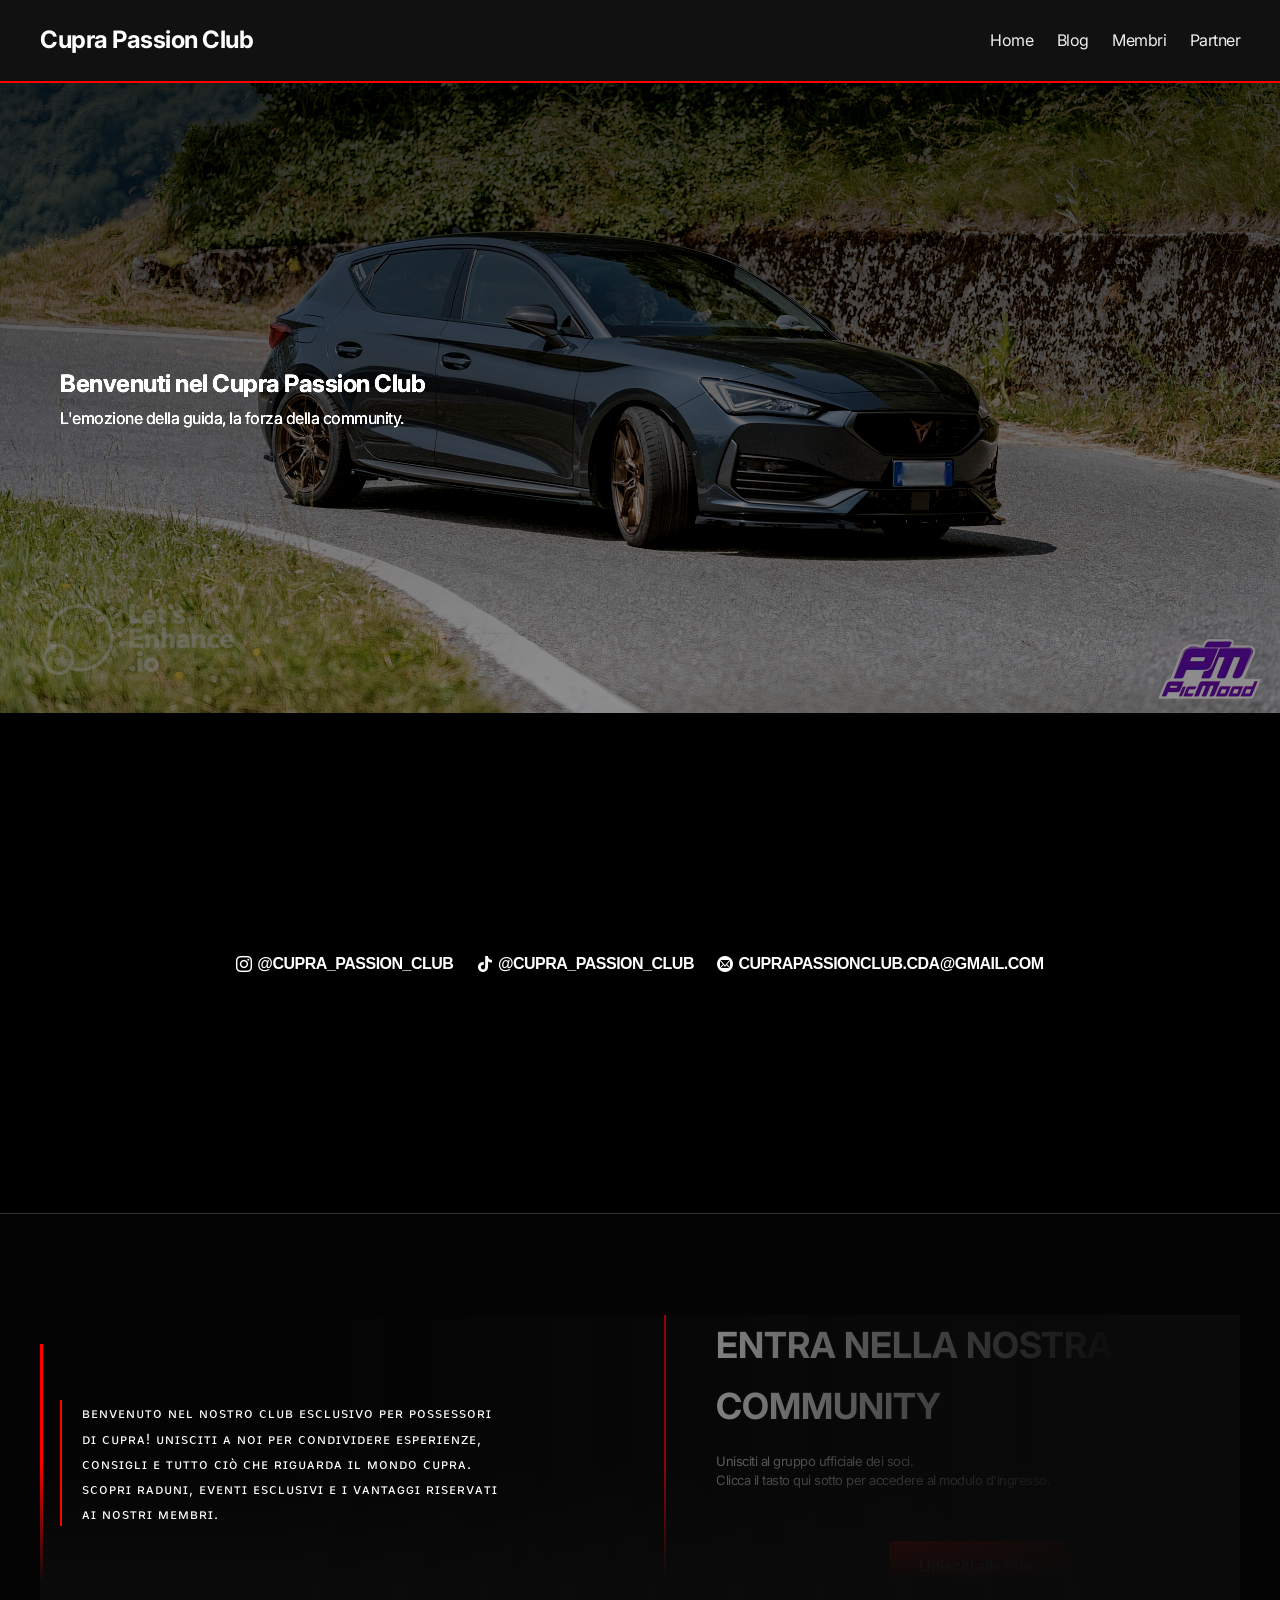
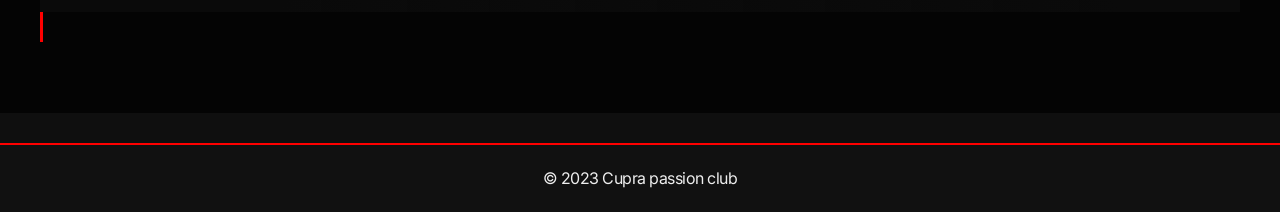
==== index.html @ 356fc570 "Update index.html" ====
<!DOCTYPE html>
<html lang="it">
<head>
    <meta charset="UTF-8">
    <meta name="viewport" content="width=device-width, initial-scale=1.0">
    <title>Cupra passion club</title>
    <link rel="stylesheet" href="css/icomoon.css">
    <link rel="icon" type="image/x-icon" href="/img/favicon.ico">
    <link rel="stylesheet" href="css/style.css">
</head>

<body>
    
    <!-- NAVBAR -->
    <header class="navbar">
        <h1 class="logo">
            <a href="index.html">Cupra Passion Club</a>
        </h1>
        <nav>
            <a href="index.html">Home</a>
            <a href="blog.html">Blog</a>
            <a href="membri.html">Membri</a>
            <a href="partner.html">Partner</a>
        </nav>
    </header>

    <!-- HERO SECTION -->
   <section class="hero" id="hero-gallery">
       <div class="hero-content">
           <h1>Benvenuti nel <span class="highlight">Cupra Passion Club</span></h1>
           <p>L'emozione della guida, la forza della community.</p>
       </div>
   </section>

   <section class="video-container">
       <video autoplay muted loop playsinline>
       <source src="img/hero/video/video.mp4" type="video/mp4" style="width:100%; height:500px; background:red;">
       </video>
       <div class="video-overlay">
            <a href="https://www.instagram.com/cupra_passion_club/" target="_blank">
                <i class="icon-instagram"></i> <!-- Qui rimane Icomoon -->
                <span class="testo-link">@cupra_passion_club</span> <!-- Qui metti il tuo font -->
            </a>
           <a href="https://www.tiktok.com/@cupra_passion_club" target="_blank">
                <i class="icon-tiktok"></i> <!-- Qui rimane Icomoon -->
                <span class="testo-link">@cupra_passion_club</span> <!-- Qui metti il tuo font -->
            </a>
            <a href="mailto:cuprapassionclub.cda@gmail.com" target="_blank">
                <i class="icon-mail4"></i> <!-- Qui rimane Icomoon -->
                <span class="testo-link">cuprapassionclub.cda@gmail.com</span> <!-- Qui metti il tuo font -->
            </a>
       </div>
   </section>
<section class="join-community">
    <div class="cta-container">
        
        <!-- PARTE SINISTRA: Testo Club (Sopra la foto) -->
        <div class="cta-left">
            <p>ʙᴇɴᴠᴇɴᴜᴛᴏ ɴᴇʟ ɴᴏꜱᴛʀᴏ ᴄʟᴜʙ ᴇꜱᴄʟᴜꜱɪᴠᴏ 
            ᴘᴇʀ ᴘᴏꜱꜱᴇꜱꜱᴏʀɪ ᴅɪ ᴄᴜᴘʀᴀ! ᴜɴɪꜱᴄɪᴛɪ ᴀ ɴᴏɪ ᴘᴇʀ ᴄᴏɴᴅɪᴠɪᴅᴇʀᴇ ᴇꜱᴘᴇʀɪᴇɴᴢᴇ, 
            ᴄᴏɴꜱɪɢʟɪ ᴇ ᴛᴜᴛᴛᴏ ᴄɪò ᴄʜᴇ ʀɪɢᴜᴀʀᴅᴀ ɪʟ ᴍᴏɴᴅᴏ ᴄᴜᴘʀᴀ. ꜱᴄᴏᴘʀɪ ʀᴀᴅᴜɴɪ, ᴇᴠᴇɴᴛɪ ᴇꜱᴄʟᴜꜱɪᴠɪ
            ᴇ ɪ ᴠᴀɴᴛᴀɢɢɪ ʀɪꜱᴇʀᴠᴀᴛɪ ᴀɪ ɴᴏꜱᴛʀɪ ᴍᴇᴍʙʀɪ.</p>
        </div>

        <!-- PARTE DESTRA: Community (Sopra la foto) -->
        <div class="cta-right">
            <h2>Entra nella nostra Community</h2>
            <p>Unisciti al gruppo ufficiale dei soci.<br> Clicca il tasto qui sotto per accedere al modulo d'ingresso.</p>
            <div class="box-bottone">
                <a href="https://docs.google.com/forms/d/e/1FAIpQLSdXq44Xi-OxTOzzc3osFSORohedkBkpDpJALDORGP56yBsjag/alreadyresponded" target="_blank" class="btn">Unisciti alla tribe</a>
            </div>
        </div>

    </div>
</section>
      <footer>
        © 2023 Cupra passion club
      </footer>
    <script src="js/main.js"></script>
</body>
</html>
---- css/icomoon.css ----
@font-face {
  font-family: 'icomoon';
  src:  url('fonts/icomoon.eot?lwm9c1');
  src:  url('fonts/icomoon.eot?lwm9c1#iefix') format('embedded-opentype'),
    url('fonts/icomoon.ttf?lwm9c1') format('truetype'),
    url('fonts/icomoon.woff?lwm9c1') format('woff'),
    url('fonts/icomoon.svg?lwm9c1#icomoon') format('svg');
  font-weight: normal;
  font-style: normal;
  font-display: block;
}

[class^="icon-"], [class*=" icon-"] {
  /* use !important to prevent issues with browser extensions that change fonts */
  font-family: 'icomoon' !important;
  speak: never;
  font-style: normal;
  font-weight: normal;
  font-variant: normal;
  text-transform: none;
  line-height: 1;

  /* Better Font Rendering =========== */
  -webkit-font-smoothing: antialiased;
  -moz-osx-font-smoothing: grayscale;
}

.icon-tiktok:before {
  content: "\e900";
}
.icon-sphere:before {
  content: "\e9c9";
}
.icon-mail4:before {
  content: "\ea86";
}
.icon-instagram:before {
  content: "\ea92";
}
---- css/style.css ----
@import url('https://fonts.googleapis.com/css2?family=Inter:ital,opsz,wght@0,14..32,100..900;1,14..32,100..900&display=swap');
/* -------------------------------- */
/* REGOLE GLOBALI */
/* -------------------------------- */

* {
    margin: 0;
    padding: 0;
    box-sizing: border-box;
    font-family: 'Inter', sans-serif; /* Applica il nuovo font a tutto l'articolo */
    line-height: 1.7; /* Aumenta l'interlinea per leggere meglio */
    letter-spacing: -0.5px; /* Testo più compatto e cattivo */
    text-align: justify; /* Testo ben allineato ai lati */
}

body {
    background: #0f0f0f;
    color: #eee;
    line-height: 1.6;
}

h1, h2, h3 {
    color: #fff;
}

/* -------------------------------- */
/* NAVBAR */
/* -------------------------------- */
.navbar {
    display: flex;
    justify-content: space-between;
    align-items: center;
    padding: 20px 40px;
    background: #111;
    border-bottom: 2px solid red;
}

.navbar a {
    color: #eee;
    margin-left: 20px;
    text-decoration: none;
    transition: 0.3s;
}

.navbar a:hover {
    color: red;
}

.logo {
    font-size: 24px;
    color: red;
    margin: 0;
    padding: 0;
    display: inline-block;
}
.logo .separator {
    color: red;           /* Il colore del trattino */
    margin: 0 15px;       /* Crea 10px di spazio identico a DESTRA e SINISTRA */
    display: inline-block; /* Permette al margine di funzionare correttamente */
    font-weight: bold;      /* Per renderlo visibile come il resto del testo */
}
/* Assicurati che i link non abbiano margini loro che sballano tutto */
.logo a {
    margin: 0;
    padding: 0;
    text-decoration: none;
    color: white;
}
/* -------------------------------- */
/* HERO SECTION */
/* -------------------------------- */
.hero {
    display: flex;
    flex-direction: column;
    justify-content: center;
    padding-left: 60px;
    /* Forza le dimensioni */
    min-height: 70vh; /* Usa min-height invece di height */
    width: 100%;
    filter: grayscale(15%) contrast(1.1) brightness(1.5); /* Rende i colori più "cattivi" e meno amatoriali */
    background-size: cover;
    background-position: center;
    background-repeat: no-repeat;
    /* TRANSIZIONE MAGICA: rende il cambio foto fluido */
    transition: background-image 1s ease-in-out;
    backdrop-filter: blur(10px); /* Sfoca ciò che sta dietro */
}

.hero h2 {
    font-size: 50px;
    text-shadow: 0px 0px 10px black;
}
/* IL PADRE: Divide in due colonne */
.join-community {
    position: relative;
    min-height: 500px;
    /* CARICA QUI LA TUA FOTO ORIZZONTALE */
    background: url('img/IMG-Sfondo.jpg') center/cover no-repeat;
    display: flex;
    align-items: center;
    justify-content: center;
    padding: 80px 0;
    overflow: hidden;
    border-top: 1px solid #333;
}
/* IL VELO SCURO: Fondamentale per leggere i testi su tutta la foto */
.join-community::before {
    content: "";
    position: absolute;
    top: 0; left: 0; width: 100%; height: 100%;
    background: rgba(0, 0, 0, 0.7); /* Scurisce l'intera foto */
    z-index: 1;
}

.cta-container {
    position: relative;
    z-index: 2; /* Porta tutto sopra il velo nero */
    display: flex;
    max-width: 1200px;
    width: 100%;
    margin: 0 auto;
    align-items: center;
    gap: 60px;
}

.cta-left p {
    position: relative;
    z-index: 2;
    max-width: 450px;
    color: #fff;
    font-size: 14px;
    line-height: 1.8;
    letter-spacing: 1px;
    text-align: left;
    /* Un bordo rosso sottile a sinistra per dare un tocco di colore */
    border-left: 2px solid #ff0000;
    padding-left: 20px;
}

/* Assicurati che il contenitore a sinistra allinei tutto bene */
.cta-left {
    flex: 1;
    background: transparent; /* IMPORTANTE: togli ogni colore di sfondo vecchio */
    padding: 20px;
}

/* IL SEGRETO PER LA LEGGIBILITÀ: Un gradiente nero sotto al testo */
.cta-left::before {
    content: "";
    position: absolute;
    top: 0; left: 0; width: 100%; height: 100%;
    /* Sfuma la foto verso il nero del sito sia a destra che in alto */
    background: linear-gradient(to right, transparent 20%, #0a0a0a 90%),
                linear-gradient(to top, #0a0a0a 10%, transparent 50%);
    z-index: 1;
}
.cpc-logo {
    max-width: 250px; /* Regola la grandezza del logo Cupra */
    height: auto;
}

/* ZONA DESTRA (Testo + Bottone) */
.cta-right {
    flex: 1;
    background: transparent; /* IMPORTANTE: togli ogni colore di sfondo vecchio */
    border-left: 2px solid #ff0000; /* La tua riga rossa di divisione */
    padding-left: 50px;
}

.cta-right h2 {
    font-size: 36px;
    color: #fff;
    margin-bottom: 15px;
    text-transform: uppercase;
    text-align: left; /* Forza le parole a stare vicine a sinistra */
    word-spacing: normal; /* Per sicurezza, resetta lo spazio tra le parole */
    letter-spacing: normal; /* Resetta lo spazio tra le lettere se l'avevi toccato */

}

.cta-right p {
    color: #bbb;
    max-width: 600px;
    margin: 0 0 30px; /* Tolto l'auto: ora è tutto a sinistra */
    font-size: 13px; /* Leggermente più piccolo per non appesantire */
    line-height: 1.5;

}
.cta-right::before {
    content: "";
    position: absolute;
    left: 0;
    top: 10%;            /* La stacca un po' dall'alto */
    height: 100%;         /* La riga occupa l'80% dell'altezza del blocco */
    width: 3px;          /* Spessore della riga */
    background-color: red; /* Rosso */
}

.cta-left img {
    margin-right: 100px; /* Allinea il logo con il padding del testo */
}

.box-bottone {
    display: flex;
    justify-content: center; /* Centra il bottone orizzontalmente */
    width: 100%;            /* Occupa tutta la larghezza della card per poter centrare */
    margin-top: 10px;      
}

/* Responsive: per il telefono li mettiamo uno sopra l'altro */
@media (max-width: 768px) {
    .cta-container {
        flex-direction: column;
        text-align: center;
    }
    .cta-right, .box-bottone {
        justify-content: center;
        text-align: center;
    }
}



.video-container {
    width: 100%;
    height: 500px; /* Forza un'altezza visibile */
    background: #000; /* Nero di fondo se il video carica lentamente */
    overflow: hidden;
    position: relative;
}

/* Creiamo un velo scuro sopra il video */
.video-container::after {
    content: "";
    position: absolute;
    top: 0; left: 0;
    width: 100%; height: 100%;
    /* Gradiente molto scuro per coprire i difetti */
    background: linear-gradient(rgba(0,0,0,0.8), rgba(0,0,0,0.4)); 
    z-index: 1;
}

.video-container video {
    width: 100%;
    height: 100%;
    object-fit: cover; /* Fondamentale per non schiacciare il video */
    opacity: 0.6;      /* Lo rende un po' più scuro per far risaltare il testo */
    display: block;
    filter: grayscale(100%) brightness(0.8) contrast(1.2); /* Rende il video più "cattivo" e professionale */
}

.video-overlay {
    position: absolute;
    top: 50%; left: 50%;
    transform: translate(-50%, -50%);
    text-align: center;
    width: 100%;
    z-index: 10; /* Deve essere più alto di 1 (lo z-index dell'after) */

}
/* Assicurati che i link abbiano un colore visibile e un'area cliccabile */
.video-overlay a {
    font-family: 'Orbitron', sans-serif !important;
    color: white;
    text-decoration: none;
    display: inline-block; /* Aiuta a rendere l'area del link più solida */
    margin: 0 10px;
    position: relative;
    z-index: 11;
    font-weight: 600;      /* Lo rende un po' più spesso (Bold) */
    letter-spacing: 1px;   /* Spazia leggermente le lettere per un look più "pro" */
    text-transform: uppercase; /* Se lo vuoi tutto in maiuscolo come il resto del sito */
    text-shadow: 2px 2px 4px rgba(0, 0, 0, 0.7); /* Crea un distacco netto dal video */
}
.video-overlay a span {
    font-family: 'Orbitron', sans-serif !important;
    font-style: normal; /* Evita che Icomoon lo metta in corsivo */
}
.testo-link {
    font-family: 'Orbitron', sans-serif; /* O il font che hai scelto */
    margin-left: 2spx; /* Distanzia un po' l'icona dal testo */
    font-size: 16px;
    vertical-align: middle;
}

/* Assicurati che l'icona mantenga il suo font originale */
[class^="icon-"], [class*=" icon-"] {
    font-family: 'icomoon' !important; /* Forza Icomoon a restare tale */
    speak: never;
    font-style: normal;
    font-weight: normal;
    vertical-align: middle;
}
.btn {
    display: inline-block;
    text-align: center;  /* Centra la scritta "Leggi di più" */
    white-space: nowrap; /* Impedisce al testo "Leggi di più" di spezzarsi */
    margin-top: 20px;
    margin-bottom: 20px;
    padding: 12px 30px;
    font-weight: 600; 
    background: red;
    color: #fff;
    text-decoration: none;
    border-radius: 5px;
    transition: 0.3s;
    min-width: 160px;       /* Gli diamo una larghezza minima per non farlo sembrare "schiacciato" */
    text-decoration: none;    
}

.btn:hover {
    background: red;
    transform: scale(1.05); /* Si ingrandisce appena per dare feedback */
}

/* -------------------------------- */
/* PAGE HEADER */
/* -------------------------------- */
.page-header {
    text-align: center;
    padding: 60px 20px;
    border-bottom: 2px solid #222;
    background: #151515;
}

.page-header h2 {
    font-size: 40px;
    margin-bottom: 10px;
}

/* -------------------------------- */
/* MEMBRI */
/* -------------------------------- */
.members-grid {
    display: grid;
    grid-template-columns: repeat(auto-fill, minmax(240px, 1fr));
    gap: 30px;
    padding: 40px;
}

.member-card {
    background: #1a1a1a;
    padding: 20px;
    border-radius: 10px;
    text-align: center;
    border: 1px solid #222;
    transition: 0.3s;
}

.member-card:hover {
    transform: translateY(-5px);
    border-color: red;
}

.member-card img {
    width: 100%;
    height: 180px;
    object-fit: cover;
    border-radius: 8px;
    margin-bottom: 15px;
}

/* -------------------------------- */
/* partner */
/* -------------------------------- */
.partner-grid.big {
    display: grid;
    grid-template-columns: repeat(auto-fill, minmax(260px, 1fr));
    gap: 30px;
    padding: 40px;
}

.partner-card {
    background: #1a1a1a;
    padding: 20px;
    border-radius: 10px;
    text-align: center;
    border: 1px solid #222;
    transition: 0.3s;
}

.partner-card:hover {
    transform: translateY(-5px);
    border-color: red;
}

.partner-card h3 {
    font-size: 18px;
    color: #fff;
    margin-bottom: 10px;
}
.partner-card img {
    width: 100%;          /* Occupa tutta la larghezza disponibile nella card */
    height: 150px;        /* <--- Dai un'altezza fissa uguale per tutti i loghi */
    object-fit: contain;  /* Mantiene le proporzioni senza tagliare o deformare */
    background: #1a1a1a;
    margin-bottom: 15px;  /* Spazio tra logo e testo del partner */
    border-radius: 5px;   /* Opzionale: arrotonda leggermente lo sfondo nero del logo */
}


/* Il contenitore che tiene i cerchi allineati */
.partner-socials {
    display: flex;
    gap: 12px; 
    margin-top: 8px; /* Distanza dal nome del partner */
}

/* STATO NORMALE: Trasparente e Bianco */
.social-icon {
    display: flex;
    align-items: center;
    justify-content: center;
    width: 32px;
    height: 32px;
    border: 1.5px solid #ffffff;
    border-radius: 50%;
    background-color: transparent;
    color: #ffffff; /* Colore icona bianca */
    text-decoration: none;
    font-size: 16px;
    transition: 0.3s ease;
}

/* STATO HOVER: Tutto Bianco con icona Rossa */
.social-icon:hover {
    background-color: #ffffff;
    border-color: #ffffff; 
    color: red; /* L'icona Icomoon diventa rossa */
    transform: scale(1.1);
}
/* Classe da applicare solo ai loghi neri */
.bg-white-logo {
    background-color: #ffffff !important; /* Forza lo sfondo bianco */
    padding: 15px !important;            /* Dai spazio intorno al logo */
    border-radius: 8px;                  /* Arrotonda gli angoli dello sfondo bianco */
    object-fit: contain;
}

/* -------------------------------- */
/* BLOG */
/* -------------------------------- */

.blog-grid {
    display: grid;
    grid-template-columns: repeat(auto-fill, minmax(280px, 1fr));
    gap: 40px;
    padding: 40px;
}

.blog-card {
    background: #1a1a1a;
    border: 1px solid #222;
    border-radius: 10px;
    overflow: hidden;
    transition: 0.3s;
    text-align: center;
}

.blog-card:hover {
    transform: translateY(-5px);
    border-color: red;
}

.blog-card img {
    display: block;       /* Trasforma l'immagine in un blocco */
    margin: 20px auto 0;  /* Centra orizzontalmente e dà spazio sopra (20px) */
    width: 200px;         /* Definiamo la larghezza qui, pulendo l'HTML */
    height: auto;        /* 170px */
    object-fit: cover;
    border-radius: 5px;   /* Opzionale: sta bene con il resto del design */
}
.blog-card h3 {
    padding: 15px;
}

.blog-card p {
    padding: 0 15px 15px 15px;
}

/* -------------------------------- */
/* ARTICOLO */
/* -------------------------------- */
/* --- Il tuo stile originale --- */
.article {
    max-width: 1200px; /* <--- Se era 900px, portalo a 1100px o 1200px */
    margin: 50px auto;
    padding: 20px;
}

.article h1 {
    font-size: 40px;
    margin-bottom: 10px;
}

.article .date {
    color: #bbb;
    margin-bottom: 20px;
}

/* Ho rimosso il margin 20px 0 per non sballare l'allineamento laterale */
.article-img {
    width: 100%;
    height: auto;
    border-radius: 10px;
    display: block;
    /* Ombra: spostamento X, spostamento Y, sfocatura, colore */
    border: none; 
    box-shadow: 0 0 15px rgba(255, 255, 255, 0.3); /* Bagliore bianco soffuso */
    /*transition: transform 0.3s ease, box-shadow 0.3s ease; */ /* Rende il movimento fluido */
    transition: transform 0.4s cubic-bezier(0.165, 0.84, 0.44, 1); /* Transizione più fluida e professionale */
}
.article-img:hover {
    transform: scale(1.1); /* Ingrandisce leggermente la foto */
    box-shadow: 0 15px 40px rgba(255, 255, 255, 0.3); /* Aumenta anche l'ombra bianca */
}
/* --- Nuove regole per lo Zig-Zag --- */
.zig-zag-row {
    display: flex;
    align-items: center; /* Centra verticalmente il testo rispetto alla foto */
    gap: 30px; /* Spazio tra testo e immagine */
    margin-bottom: 80px;
}

/* Inverte l'ordine nelle righe pari (2ª, 4ª, ecc.) */
.zig-zag-row:nth-of-type(even) {
    flex-direction: row-reverse;
}
/* Rendi le due colonne uguali (50% e 50%) */
.zig-zag-row .col-img {
    flex: 2; 
    min-width: 300px; /* Alza un po' il minimo se vuoi foto più grandi */
    max-width: 600px;
}
.zig-zag-row .col-text {
    flex: 1.5; 
    color: #fff;
    /* Opzionale: aggiungi un po' di padding per non far toccare il testo alla foto */
    padding: 0 20px;
    min-width: 250px;     /* FONDAMENTALE per far funzionare il pre-wrap */
    display: flex;
    flex-direction: column;
    justify-content: center; /* Centra il testo verticalmente rispetto alla foto */
}
.zig-zag-row .col-text pre {
    white-space: pre-wrap !important; /* Mantiene i tuoi "A capo" ma non esce dai bordi */
    word-wrap: break-word;
    margin: 0;
    color: inherit;    /* Prende il colore definito sopra */
    text-justify: inter-word;
    max-width: 100%; /* <--- Impedisce fisicamente al testo di uscire dal bordo */
    /* ... altre proprietà ... */
    text-indent: 0; /* Rimuove rientri automatici */
    margin-left: 0;
    text-align: left;    /* Forza l'allineamento a sinistra */
    padding-left: 0;     /* Rimuove eventuali spazi interni a sinistra */
    display: block;      /* Assicura che si comporti come un blocco intero */
   
}

/* Adattamento per Mobile */
@media (max-width: 768px) {
    .zig-zag-row, .zig-zag-row:nth-of-type(even) {
        flex-direction: column;
        text-align: center;
    }
}
/* -------------------------------- */
/* FOOTER */
/* -------------------------------- */
footer {
    text-align: center;
    margin-top: 30px;
    padding: 20px;
    background: #111;
    border-top: 2px solid red;
}
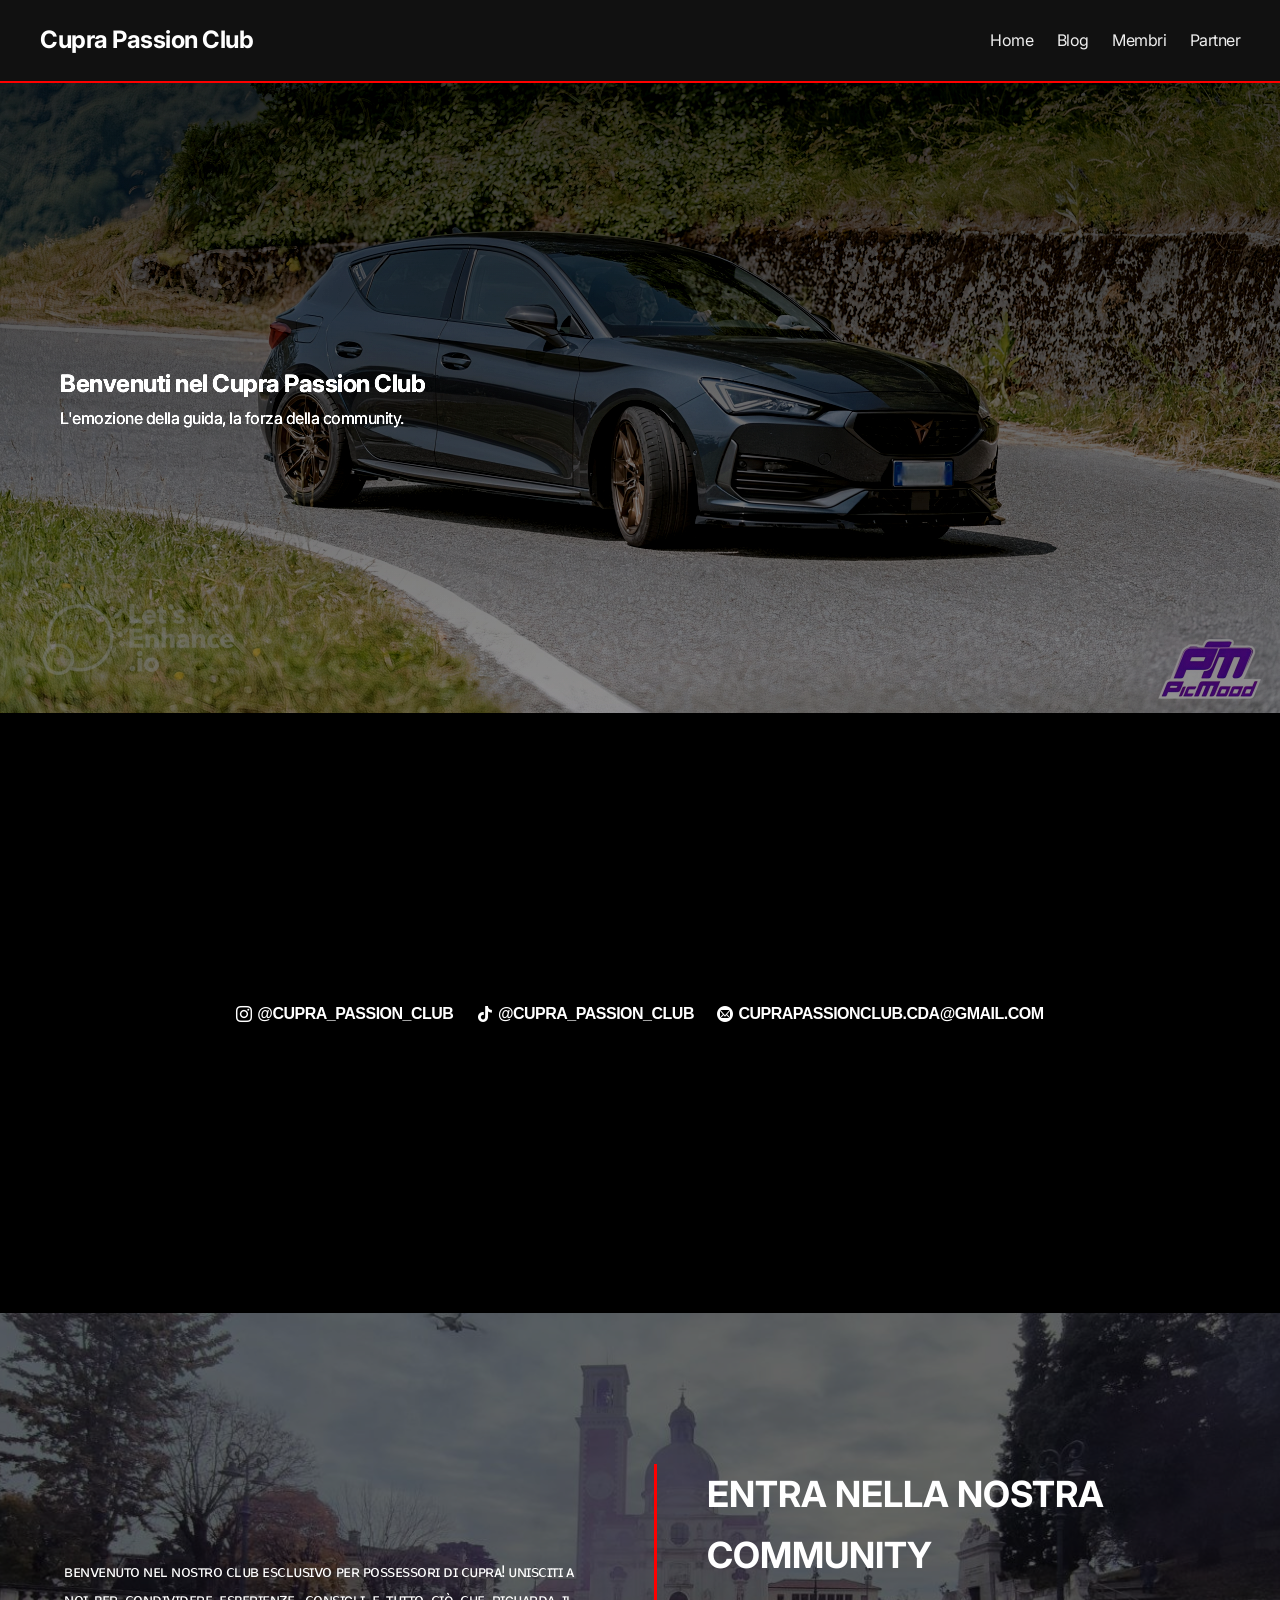
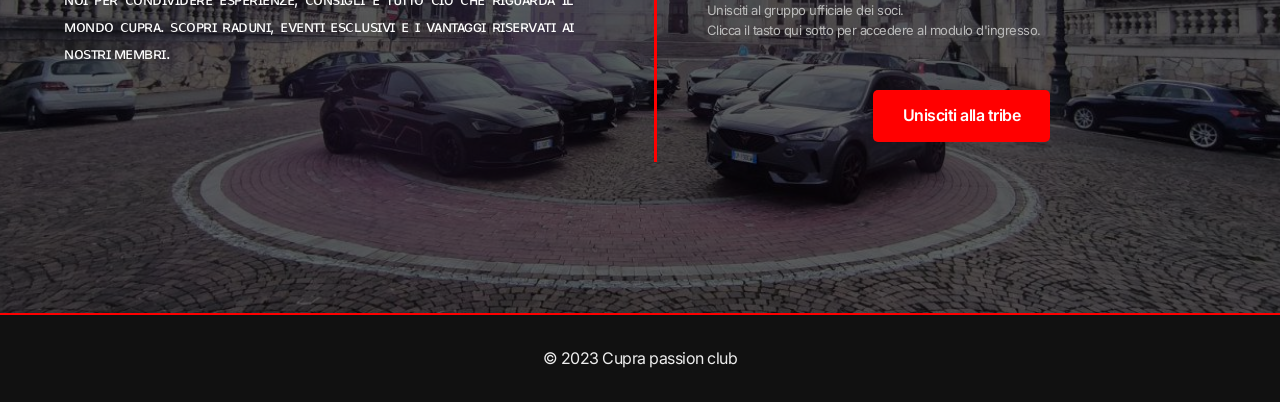
==== commit bb89d427: "Commit message for changes to be committed:" ====
--- a/index.html
+++ b/index.html
@@ -34,7 +34,7 @@
 
    <section class="video-container">
        <video autoplay muted loop playsinline>
-       <source src="img/hero/video/video.mp4" type="video/mp4" style="width:100%; height:500px; background:red;">
+       <source src="img/hero/video/Drone.mp4" type="video/mp4" style="width:100%; height:500px; background:red;">
        </video>
        <div class="video-overlay">
             <a href="https://www.instagram.com/cupra_passion_club/" target="_blank">
--- a/css/style.css
+++ b/css/style.css
@@ -90,81 +90,68 @@
     font-size: 50px;
     text-shadow: 0px 0px 10px black;
 }
-/* IL PADRE: Divide in due colonne */
 .join-community {
-    position: relative;
-    min-height: 500px;
-    /* CARICA QUI LA TUA FOTO ORIZZONTALE */
-    background: url('img/IMG-Sfondo.jpg') center/cover no-repeat;
-    display: flex;
-    align-items: center;
-    justify-content: center;
-    padding: 80px 0;
-    overflow: hidden;
-    border-top: 1px solid #333;
-}
-/* IL VELO SCURO: Fondamentale per leggere i testi su tutta la foto */
+    position: relative !important;
+    width: 100% !important;
+    min-height: 600px !important; /* Aumentato per dare più respiro */
+    
+    /* UNICO PADDING: 150px sopra, 150px sotto */
+    padding: 150px 0 !important; 
+    
+    background: url('../img/IMG-Sfondo.jpg') center/cover no-repeat !important; 
+    display: flex !important;
+    justify-content: center !important;
+    align-items: center !important;
+    overflow: hidden !important;
+    margin: 0 !important; /* Elimina ogni margine che crea spazi neri */
+}
+
 .join-community::before {
-    content: "";
-    position: absolute;
+    content: "" !important;
+    position: absolute !important;
     top: 0; left: 0; width: 100%; height: 100%;
-    background: rgba(0, 0, 0, 0.7); /* Scurisce l'intera foto */
-    z-index: 1;
+    background: rgba(0, 0, 0, 0.6) !important;
+    z-index: 1 !important;
 }
 
 .cta-container {
-    position: relative;
-    z-index: 2; /* Porta tutto sopra il velo nero */
-    display: flex;
-    max-width: 1200px;
-    width: 100%;
-    margin: 0 auto;
-    align-items: center;
-    gap: 60px;
-}
+    position: relative !important;
+    z-index: 2 !important;
+    display: flex !important;
+    width: 90% !important;
+    max-width: 1400px !important;
+    /* CORRETTO: Aggiunto punto e virgola mancante */
+    margin: 0 auto !important; 
+    align-items: center !important;
+    gap: 80px !important; /* Aumentato per non far toccare i testi alla riga rossa */
+}
+
 
 .cta-left p {
-    position: relative;
-    z-index: 2;
-    max-width: 450px;
-    color: #fff;
-    font-size: 14px;
-    line-height: 1.8;
-    letter-spacing: 1px;
-    text-align: left;
-    /* Un bordo rosso sottile a sinistra per dare un tocco di colore */
-    border-left: 2px solid #ff0000;
-    padding-left: 20px;
+    color: #ffffff !important; /* BIANCO PER LEGGERE BENE */
+    font-size: 16px !important;
 }
 
 /* Assicurati che il contenitore a sinistra allinei tutto bene */
+/* ZONA SINISTRA (Testo bianco) */
 .cta-left {
-    flex: 1;
-    background: transparent; /* IMPORTANTE: togli ogni colore di sfondo vecchio */
-    padding: 20px;
-}
-
-/* IL SEGRETO PER LA LEGGIBILITÀ: Un gradiente nero sotto al testo */
-.cta-left::before {
-    content: "";
-    position: absolute;
-    top: 0; left: 0; width: 100%; height: 100%;
-    /* Sfuma la foto verso il nero del sito sia a destra che in alto */
-    background: linear-gradient(to right, transparent 20%, #0a0a0a 90%),
-                linear-gradient(to top, #0a0a0a 10%, transparent 50%);
-    z-index: 1;
-}
+    flex: 1 !important;
+    border-left: none !important; /* QUI CANCELLIAMO LA RIGA A SINISTRA */
+    text-align: left !important;
+}
+
+
 .cpc-logo {
     max-width: 250px; /* Regola la grandezza del logo Cupra */
     height: auto;
 }
 
-/* ZONA DESTRA (Testo + Bottone) */
+/* ZONA DESTRA (Con riga rossa al centro) */
 .cta-right {
-    flex: 1;
-    background: transparent; /* IMPORTANTE: togli ogni colore di sfondo vecchio */
-    border-left: 2px solid #ff0000; /* La tua riga rossa di divisione */
-    padding-left: 50px;
+    flex: 1 !important;
+    border-left: 3px solid #ff0000 !important; /* RIGA CENTRALE */
+    padding-left: 50px !important;
+    text-align: left !important;
 }
 
 .cta-right h2 {
@@ -185,19 +172,6 @@
     font-size: 13px; /* Leggermente più piccolo per non appesantire */
     line-height: 1.5;
 
-}
-.cta-right::before {
-    content: "";
-    position: absolute;
-    left: 0;
-    top: 10%;            /* La stacca un po' dall'alto */
-    height: 100%;         /* La riga occupa l'80% dell'altezza del blocco */
-    width: 3px;          /* Spessore della riga */
-    background-color: red; /* Rosso */
-}
-
-.cta-left img {
-    margin-right: 100px; /* Allinea il logo con il padding del testo */
 }
 
 .box-bottone {
@@ -223,7 +197,7 @@
 
 .video-container {
     width: 100%;
-    height: 500px; /* Forza un'altezza visibile */
+    height: 600px; /* Forza un'altezza visibile */
     background: #000; /* Nero di fondo se il video carica lentamente */
     overflow: hidden;
     position: relative;
@@ -236,7 +210,7 @@
     top: 0; left: 0;
     width: 100%; height: 100%;
     /* Gradiente molto scuro per coprire i difetti */
-    background: linear-gradient(rgba(0,0,0,0.8), rgba(0,0,0,0.4)); 
+    background: linear-gradient(rgba(0,0,0,0.6), rgba(0,0,0,0.2)); 
     z-index: 1;
 }
 
@@ -570,10 +544,10 @@
 /* -------------------------------- */
 footer {
     text-align: center;
-    margin-top: 30px;
-    padding: 20px;
     background: #111;
-    border-top: 2px solid red;
-}
-
-
+    /* La riga rossa del footer */
+    border-top: 2px solid red !important;
+    margin-top: 0 !important; 
+    padding: 30px 0 !important;
+}
+
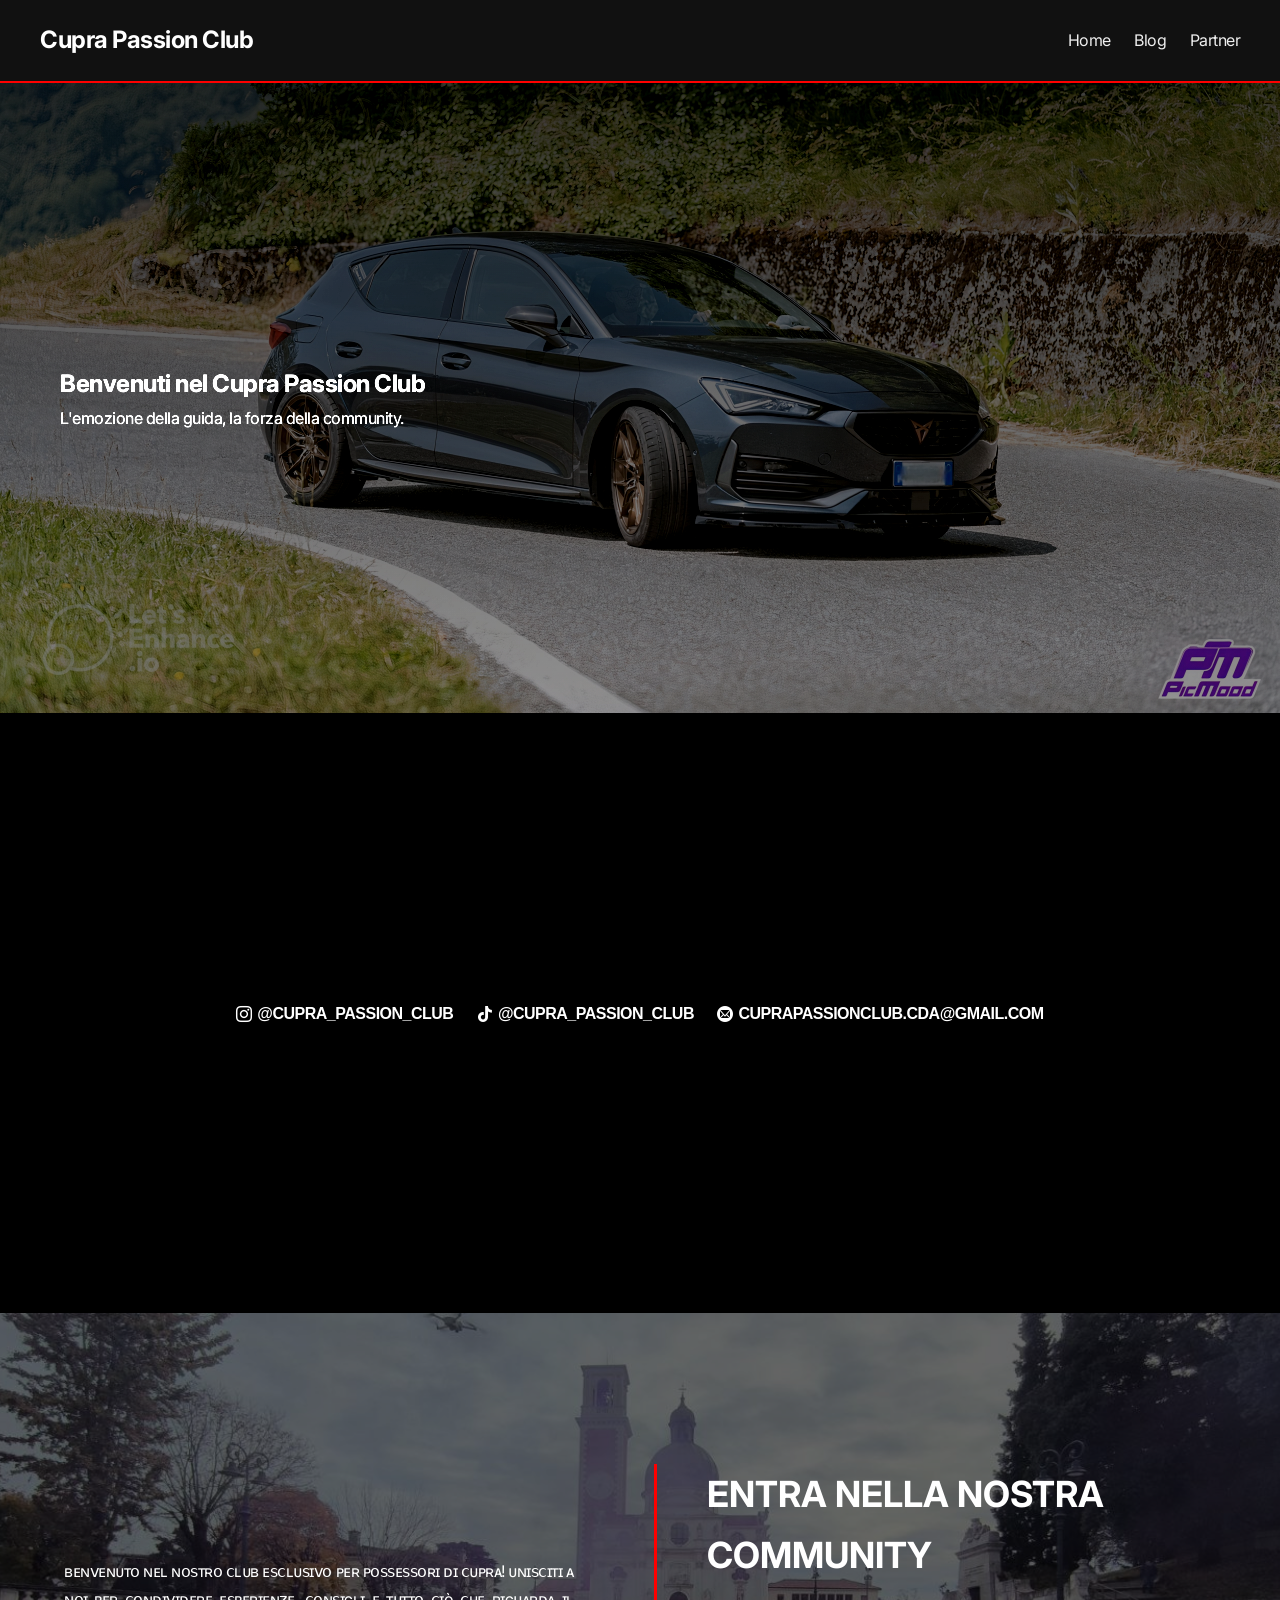
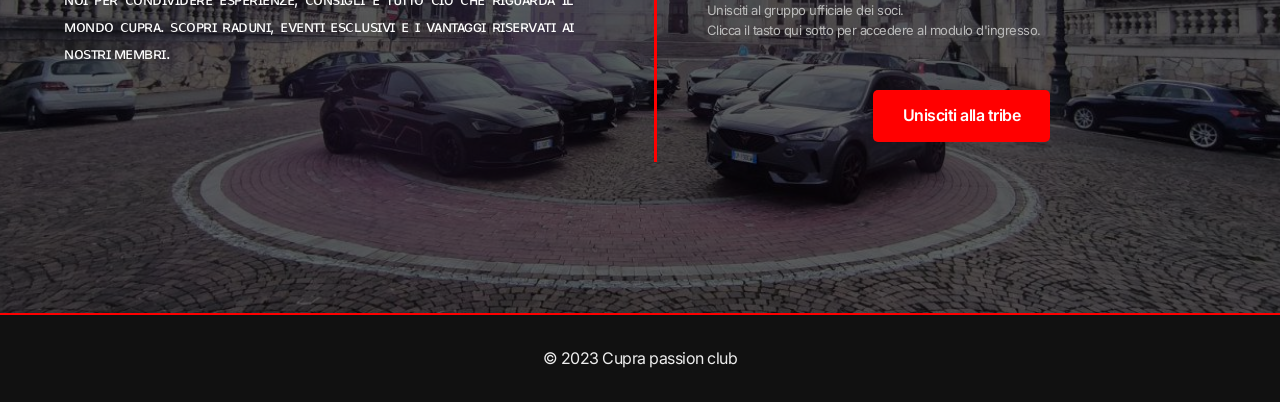
==== commit 8150bbb5: "Update index.html" ====
--- a/index.html
+++ b/index.html
@@ -19,7 +19,6 @@
         <nav>
             <a href="index.html">Home</a>
             <a href="blog.html">Blog</a>
-            <a href="membri.html">Membri</a>
             <a href="partner.html">Partner</a>
         </nav>
     </header>
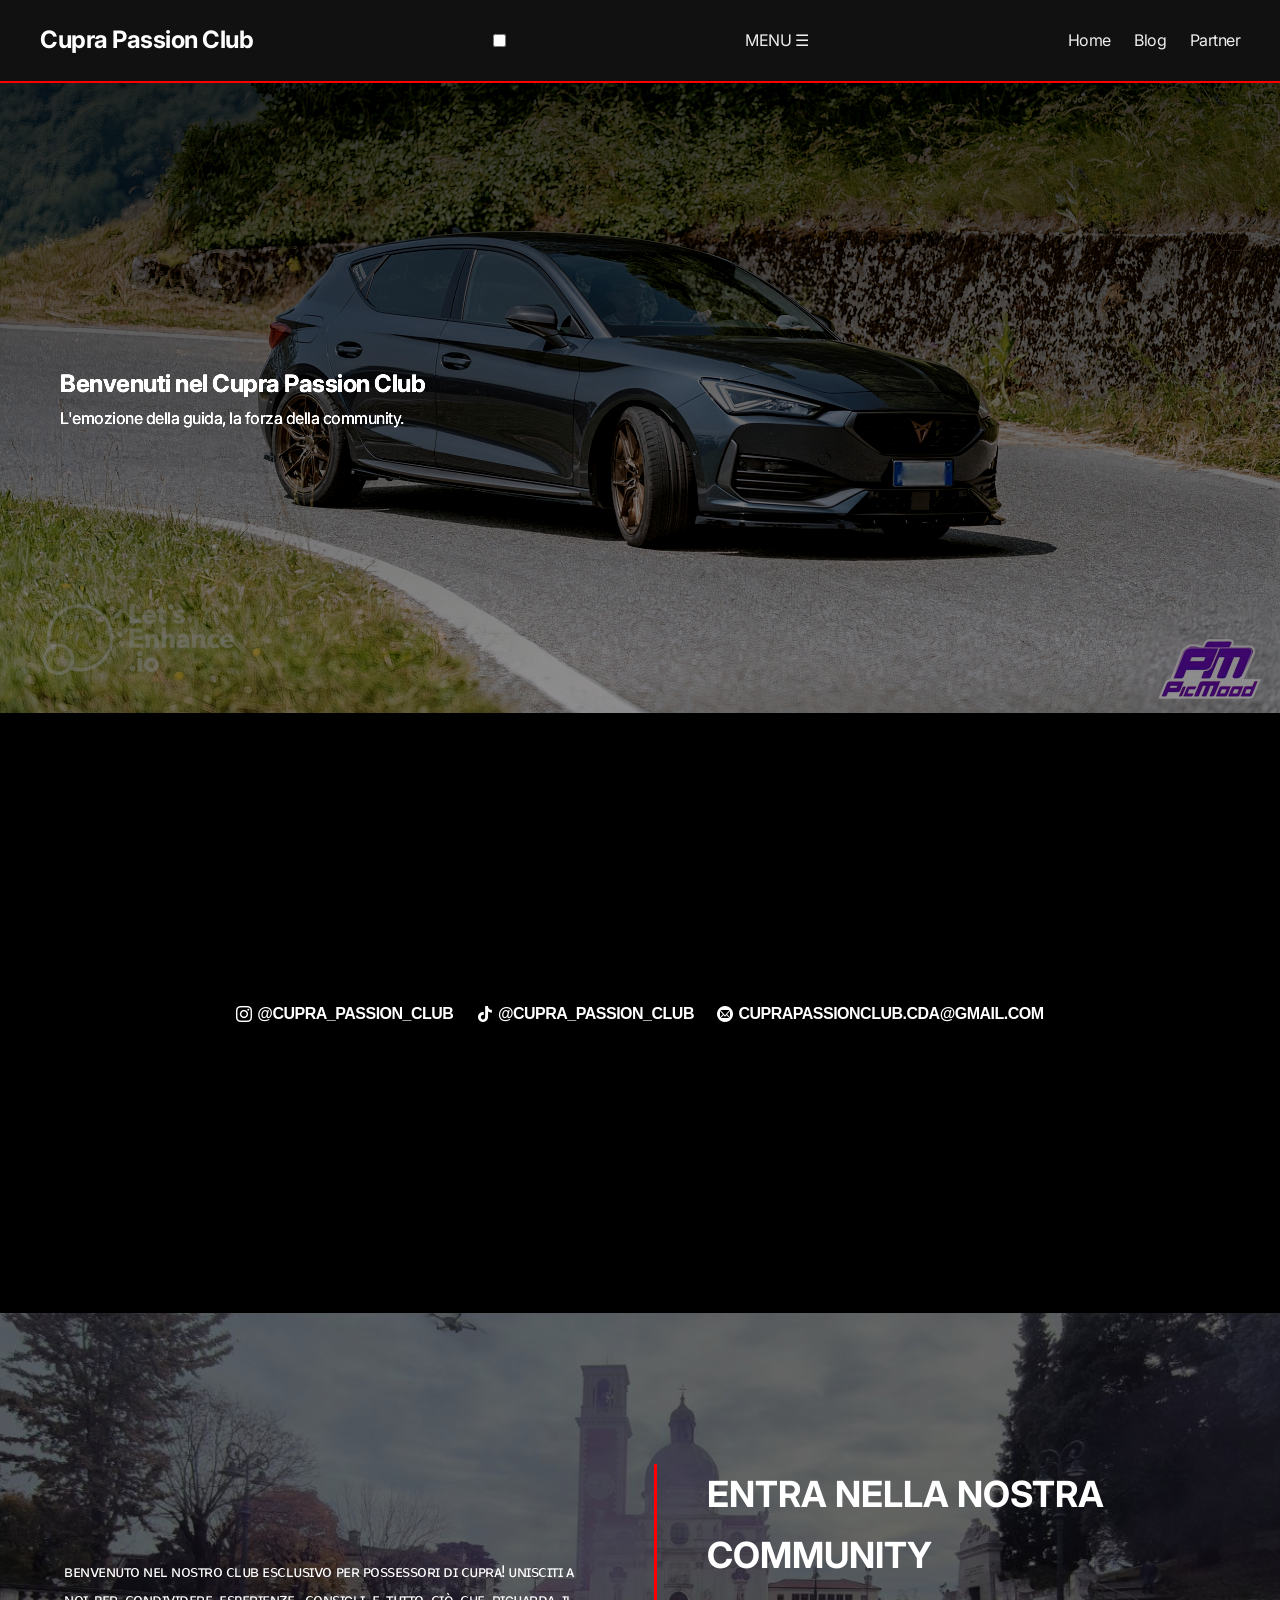
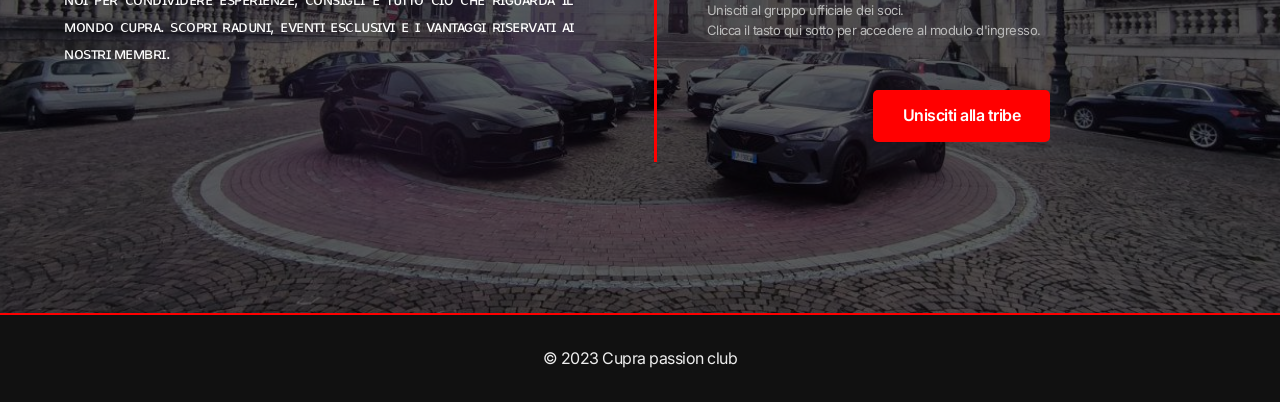
==== commit ec1b86bf: "Update index.html" ====
--- a/index.html
+++ b/index.html
@@ -16,6 +16,8 @@
         <h1 class="logo">
             <a href="index.html">Cupra Passion Club</a>
         </h1>
+        <input type="checkbox" id="menu-toggle" class="menu-checkbox">
+        <label for="menu-toggle" class="menu-button">MENU ☰</label>
         <nav>
             <a href="index.html">Home</a>
             <a href="blog.html">Blog</a>
--- a/css/style.css
+++ b/css/style.css
@@ -180,21 +180,6 @@
     width: 100%;            /* Occupa tutta la larghezza della card per poter centrare */
     margin-top: 10px;      
 }
-
-/* Responsive: per il telefono li mettiamo uno sopra l'altro */
-@media (max-width: 768px) {
-    .cta-container {
-        flex-direction: column;
-        text-align: center;
-    }
-    .cta-right, .box-bottone {
-        justify-content: center;
-        text-align: center;
-    }
-}
-
-
-
 .video-container {
     width: 100%;
     height: 600px; /* Forza un'altezza visibile */
@@ -532,13 +517,6 @@
    
 }
 
-/* Adattamento per Mobile */
-@media (max-width: 768px) {
-    .zig-zag-row, .zig-zag-row:nth-of-type(even) {
-        flex-direction: column;
-        text-align: center;
-    }
-}
 /* -------------------------------- */
 /* FOOTER */
 /* -------------------------------- */
@@ -550,4 +528,156 @@
     margin-top: 0 !important; 
     padding: 30px 0 !important;
 }
-
+/* ============================================================
+   SEZIONE RESPONSIVE (COPIA E INCOLLA IN FONDO AL TUO FILE)
+   ============================================================ */
+
+@media screen and (max-width: 768px) {
+    /* 1. NAVBAR & LOGO */
+    .navbar {
+        flex-direction: column;
+        padding: 15px;
+        text-align: center;
+        gap: 15px;
+    }
+    .navbar a {
+        margin: 5px 10px;
+        font-size: 14px;
+        display: inline-block;
+    }
+    .logo .separator {
+        margin: 0 5px;
+    }
+
+    /* 2. HERO SECTION */
+    .hero {
+        padding-left: 20px;
+        padding-right: 20px;
+        min-height: 50vh;
+        text-align: center;
+    }
+    .hero h2 {
+        font-size: 32px !important; /* Prova a giocare con questo valore */
+        line-height: 1.1;
+    }
+    .hero h2, .hero p, .hero * {
+      text-align: left !important;
+      word-spacing: 0px !important;
+      letter-spacing: -1px !important; /* Lo rende più compatto come piace a te */
+      display: block !important;
+    }
+    /* 3. JOIN COMMUNITY & CTA */
+    .join-community {
+        padding: 60px 15px !important;
+        min-height: auto !important;
+    }
+    .cta-container {
+        flex-direction: column !important;
+        gap: 40px !important;
+        width: 100% !important;
+    }
+    .cta-left, .cta-right {
+        flex: none !important;
+        width: 100% !important;
+        text-align: center !important;
+        padding: 0 !important;
+    }
+    .cta-right {
+        border-left: none !important;
+        border-top: 3px solid #ff0000 !important; /* Riga rossa ora orizzontale */
+        padding-top: 30px !important;
+    }
+    .cta-right h2 {
+        font-size: 26px;
+        text-align: center;
+    }
+
+    /* 4. VIDEO & OVERLAY */
+     .video-overlay {
+    width: 90% !important; /* Non farlo toccare i bordi dello schermo */
+    left: 50%;
+    transform: translate(-50%, -50%);
+    display: flex;
+    flex-direction: column; /* Li mettiamo uno sotto l'altro */
+    align-items: center;    /* Li centriamo perfettamente */
+    gap: 15px;             /* Spazio tra i vari social */
+}
+
+.video-overlay a {
+    font-size: 14px !important;
+    text-align: center;
+    word-break: break-all; /* Fondamentale per la mail: se è troppo lunga, va a capo invece di uscire dai bordi */
+    width: 100%;
+    margin: 0 !important;
+    display: flex;
+    align-items: center;
+    justify-content: center;
+    gap: 10px; /* Spazio tra l'icona e il testo del social */
+}
+
+.testo-link {
+    font-size: 14px !important;
+    letter-spacing: 1px;
+}
+    /* 5. GRIGLIE (Membri, Blog, Partner) */
+    .members-grid, .partner-grid.big, .blog-grid {
+        grid-template-columns: 1fr !important; /* Forza una sola colonna */
+        gap: 25px;
+        padding: 20px;
+    }
+    .member-card, .blog-card, .partner-card {
+        max-width: 100%;
+    }
+
+    /* 6. ARTICOLO & ZIG-ZAG */
+    .article {
+        margin: 20px auto;
+        padding: 15px;
+    }
+    .article h1 {
+        font-size: 28px;
+    }
+    .zig-zag-row, .zig-zag-row:nth-of-type(even) {
+        flex-direction: column !important; /* Foto sopra, testo sotto */
+        text-align: center;
+        gap: 25px;
+    }
+    .zig-zag-row .col-img, .zig-zag-row .col-text {
+        width: 100% !important;
+        min-width: 100% !important;
+        padding: 0 !important;
+    }
+    
+    /* FIX FONDAMENTALE PER IL TESTO PRE */
+    .zig-zag-row .col-text pre {
+        white-space: pre-wrap !important; /* Impedisce al testo di uscire dallo schermo */
+        word-wrap: break-word;
+        font-size: 15px;
+        text-align: left;
+    }
+
+    /* 7. BOTTONI & FOOTER */
+    .btn {
+        width: 100%;
+        max-width: 280px;
+        margin-left: auto;
+        margin-right: auto;
+    }
+    .partner-socials {
+        justify-content: center;
+    }
+    footer {
+        padding: 25px 15px !important;
+    }
+}
+
+/* OTTIMIZZAZIONE PER SCHERMI EXTRA SMALL (Sotto 480px) */
+@media screen and (max-width: 480px) {
+    .hero h2 {
+        font-size: 24px;
+    }
+    .article-img:hover {
+        transform: none !important; /* Rimuove l'effetto zoom fastidioso su touch */
+    }
+}
+
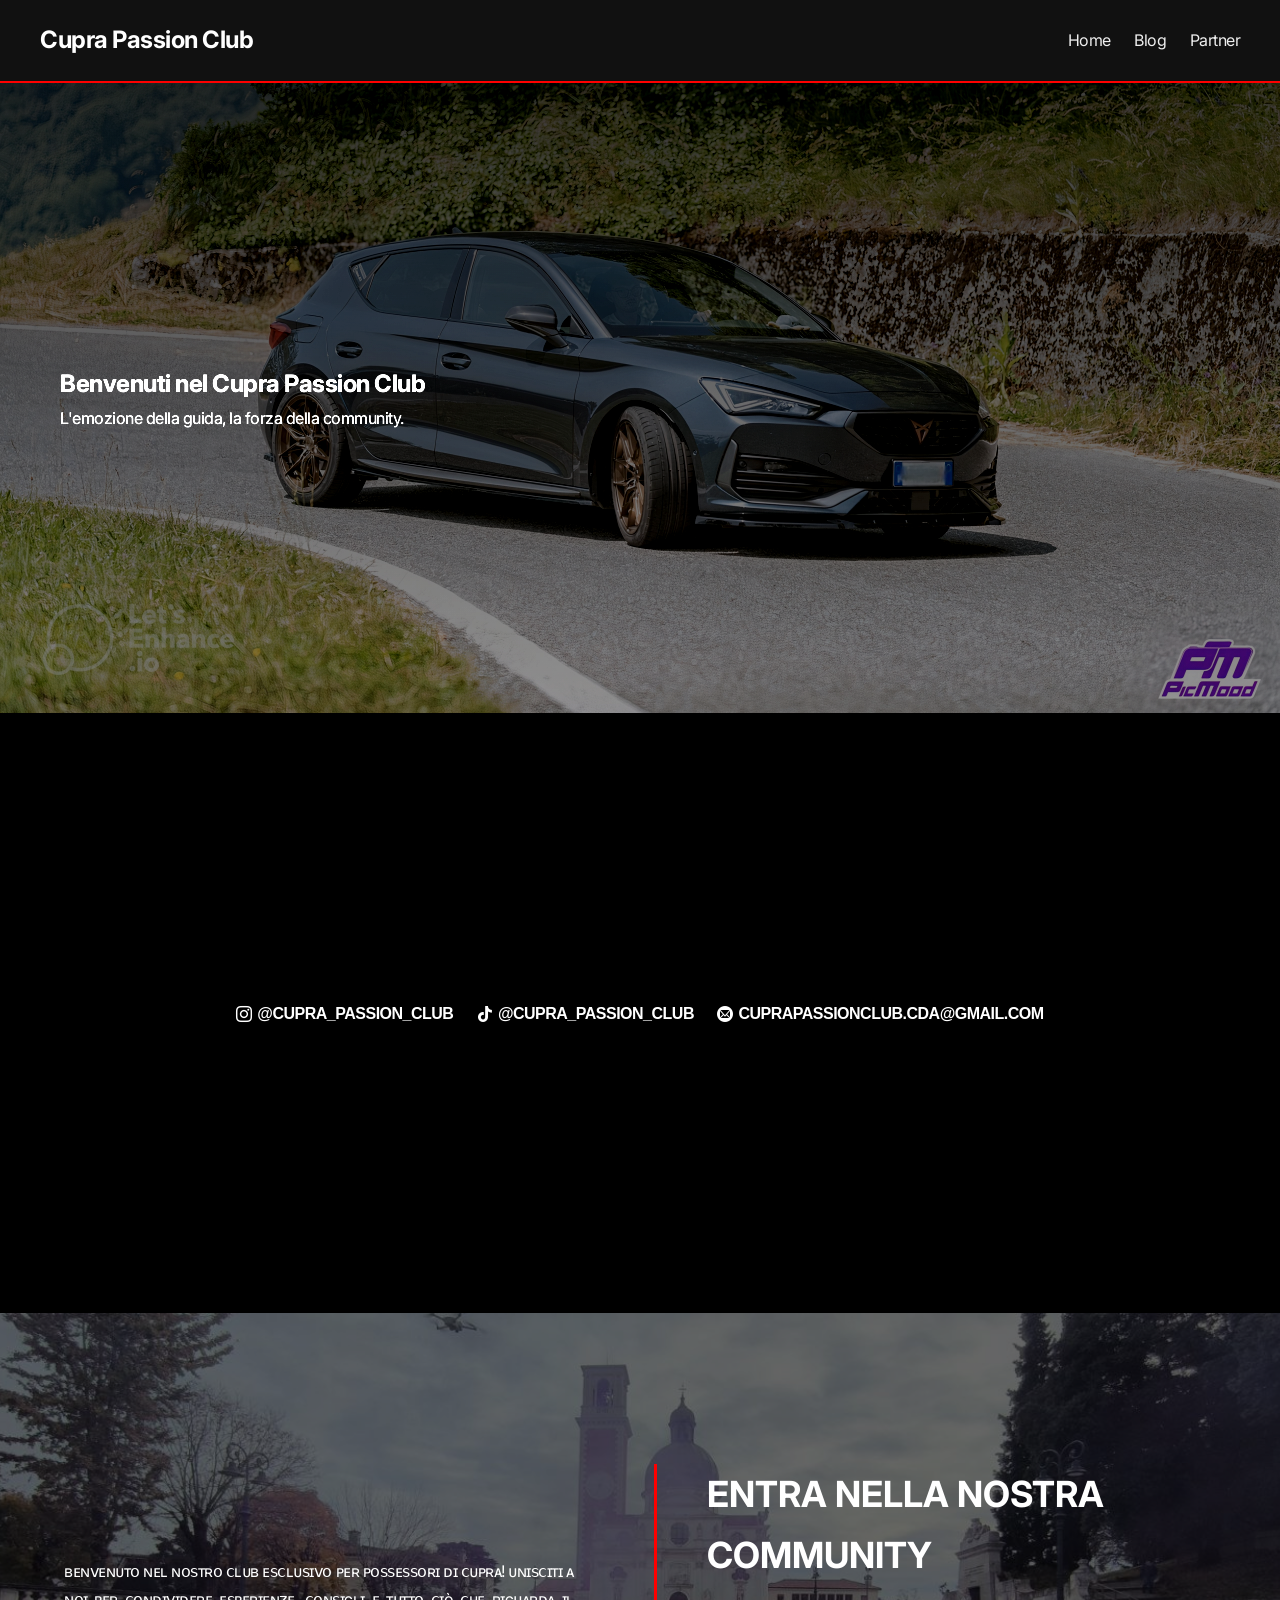
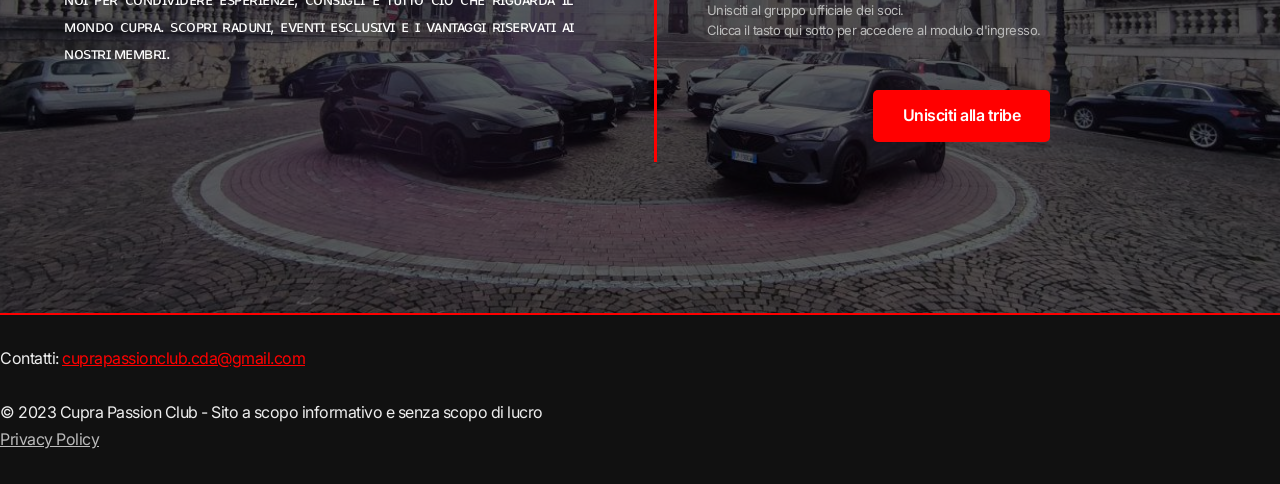
==== commit af7bd3c2: "Update index.html" ====
--- a/index.html
+++ b/index.html
@@ -75,8 +75,11 @@
     </div>
 </section>
       <footer>
-        © 2023 Cupra passion club
-      </footer>
+    <p>Contatti: <a href="mailto:cuprapassionclub.cda@gmail.com" style="color: red;">cuprapassionclub.cda@gmail.com</a></p>
+    <br>
+    <p>© 2023 Cupra Passion Club - Sito a scopo informativo e senza scopo di lucro</p>
+    <p><a href="privacy.html" style="color: #bbb; text-decoration: underline;">Privacy Policy</a></p>
+</footer>
     <script src="js/main.js"></script>
 </body>
 </html>
--- a/css/style.css
+++ b/css/style.css
@@ -45,7 +45,9 @@
 .navbar a:hover {
     color: red;
 }
-
+.menu-checkbox, .menu-button {
+    display: none;
+}
 .logo {
     font-size: 24px;
     color: red;
@@ -534,21 +536,68 @@
 
 @media screen and (max-width: 768px) {
     /* 1. NAVBAR & LOGO */
+        /* --- NUOVA NAVBAR A TENDINA --- */
     .navbar {
+        position: relative;
+        display: flex !important;
+        flex-direction: row !important; /* Logo e tasto Menu affiancati */
+        justify-content: space-between;
+        align-items: center;
+        padding: 10px 20px;
+        gap: 10px !important;       /* Riduciamo lo spazio tra Logo e tasto Menu */
+    }
+
+    .menu-button {
+        display: block !important; /* Mostra il tasto MENU solo su mobile */
+        color: white;
+        border: 1px solid red;
+        padding: 5px 12px;
+        cursor: pointer;
+        font-size: 13px;
+        font-weight: bold;
+    }
+
+    .navbar nav {
+        display: none; /* Nasconde i link all'inizio */
+        position: absolute;
+        top: 100%; 
+        left: 0;
+        width: 100%;
+        background: #111;
         flex-direction: column;
+        z-index: 1000;
+        border-bottom: 2px solid red;
+    }
+
+    .navbar nav a {
         padding: 15px;
+        margin: 0 !important;
+        border-bottom: 1px solid #222;
+        width: 100%;
         text-align: center;
-        gap: 15px;
-    }
-    .navbar a {
-        margin: 5px 10px;
-        font-size: 14px;
-        display: inline-block;
-    }
+        display: block;
+    }
+
+    /* Il comando che fa apparire il menu quando clicchi */
+    .menu-checkbox:checked ~ nav {
+        display: flex !important;
+    }
+
+    .menu-checkbox {
+        display: none;
+    }
+
+    .logo {
+    font-size: 16px !important; /* Riduciamo la dimensione del font */
+    white-space: nowrap;        /* Impedisce alle parole di andare a capo */
+    flex-shrink: 1;             /* Permette al logo di rimpicciolirsi se serve */
+   }
     .logo .separator {
-        margin: 0 5px;
-    }
-
+        margin: 0 5px !important;   /* Riduciamo lo spazio intorno al trattino rosso */
+    }
+    .logo a {
+    font-size: 16px !important;
+   } 
     /* 2. HERO SECTION */
     .hero {
         padding-left: 20px;
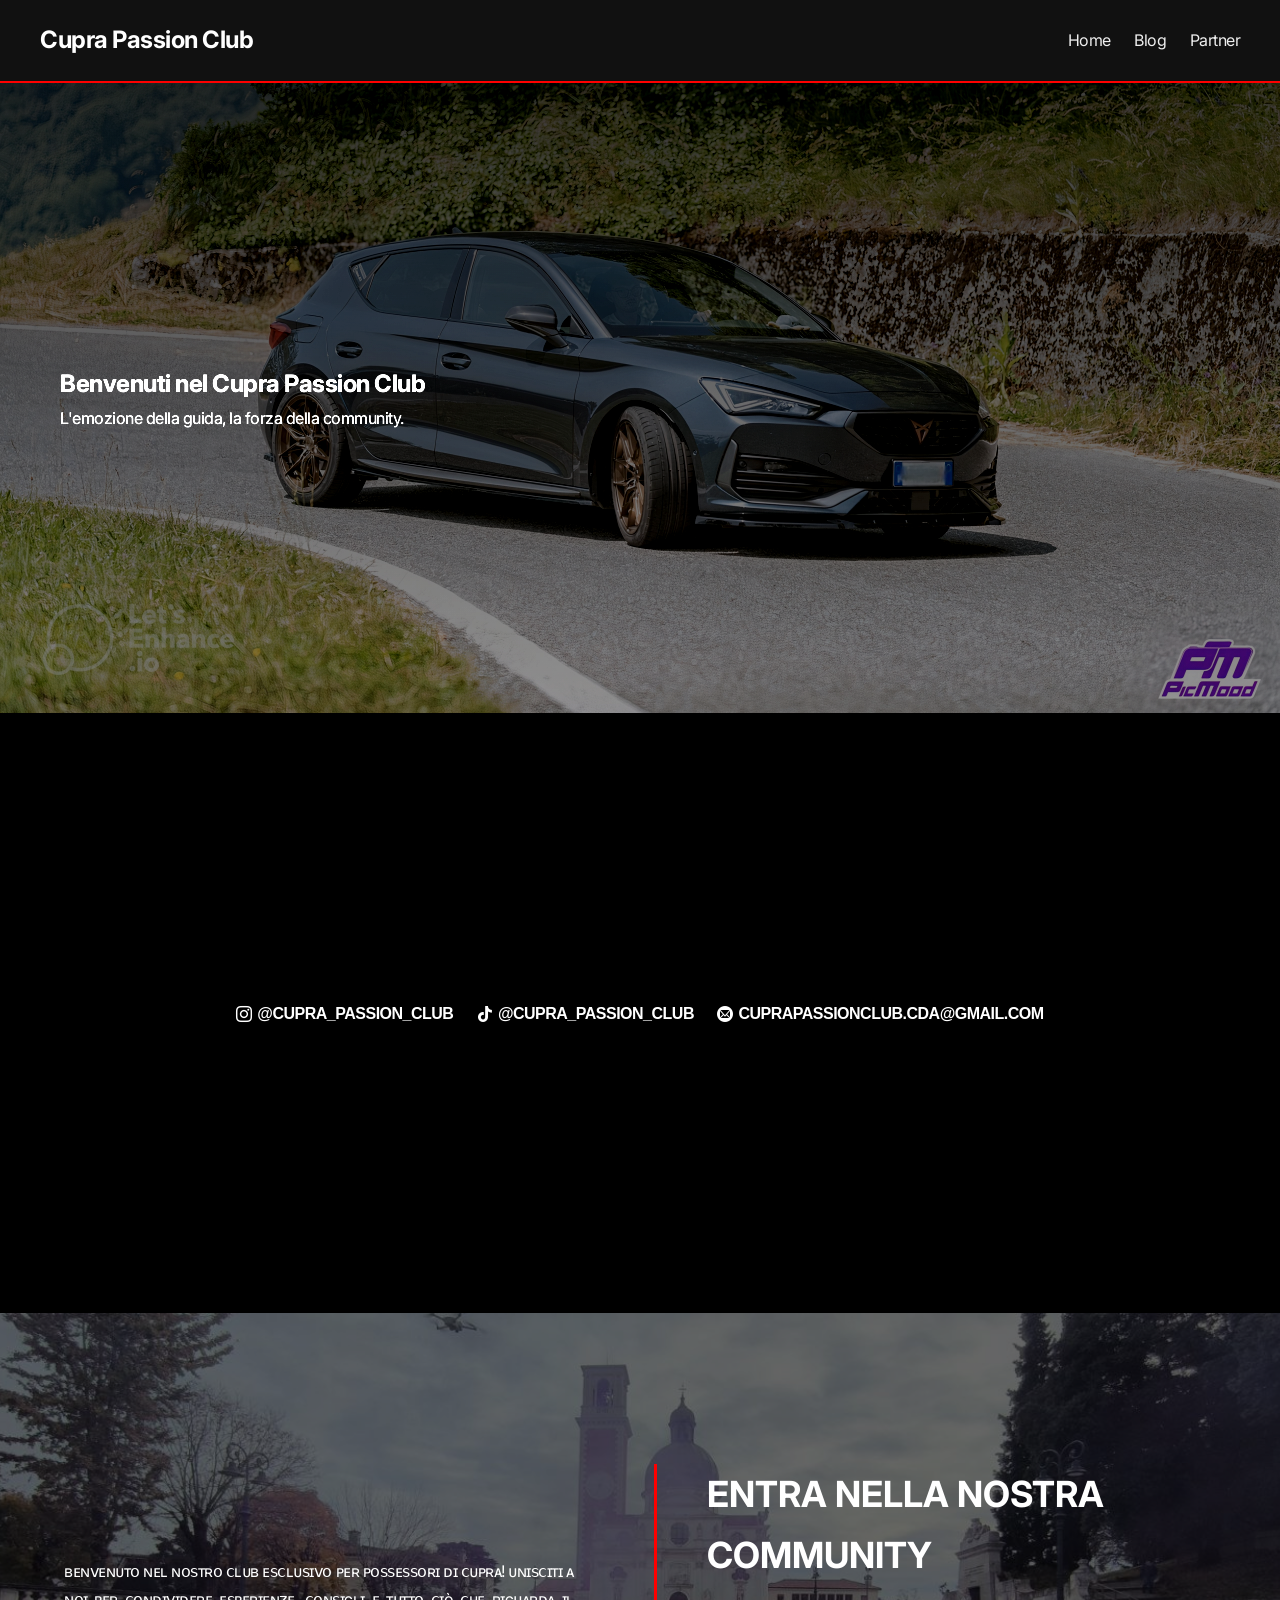
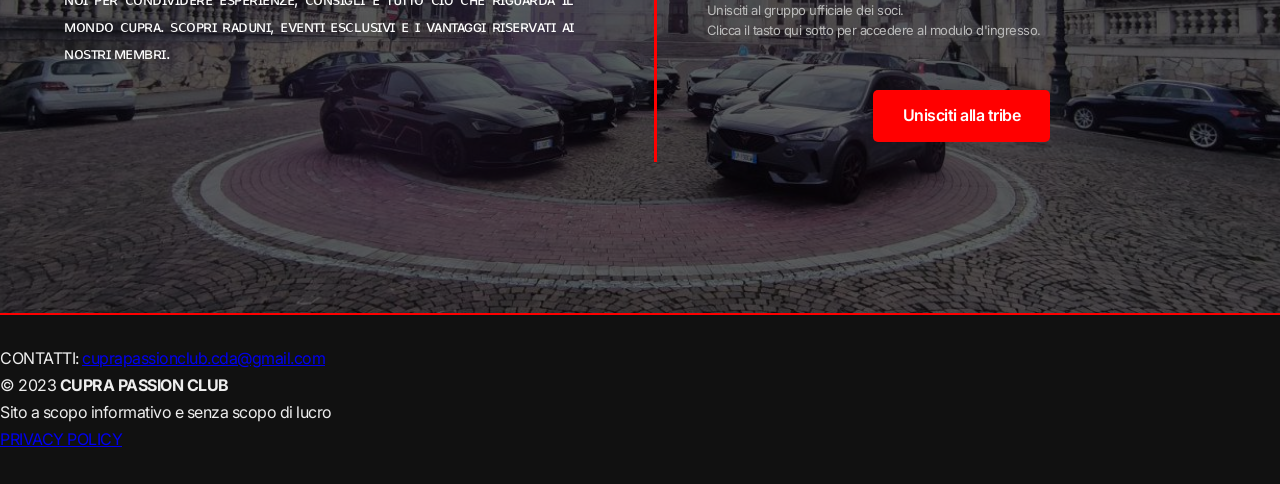
==== commit 459473f2: "Update index.html" ====
--- a/index.html
+++ b/index.html
@@ -75,10 +75,21 @@
     </div>
 </section>
       <footer>
-    <p>Contatti: <a href="mailto:cuprapassionclub.cda@gmail.com" style="color: red;">cuprapassionclub.cda@gmail.com</a></p>
-    <br>
-    <p>© 2023 Cupra Passion Club - Sito a scopo informativo e senza scopo di lucro</p>
-    <p><a href="privacy.html" style="color: #bbb; text-decoration: underline;">Privacy Policy</a></p>
+    <div class="footer-container">
+        <div class="footer-section">
+            <span class="footer-label">CONTATTI:</span> 
+            <a href="mailto:cuprapassionclub.cda@gmail.com" class="footer-link">cuprapassionclub.cda@gmail.com</a>
+        </div>
+        
+        <div class="footer-section main-info">
+            <p>© 2023 <strong>CUPRA PASSION CLUB</strong></p>
+            <p class="tagline">Sito a scopo informativo e senza scopo di lucro</p>
+        </div>
+
+        <div class="footer-section">
+            <a href="privacy.html" class="privacy-btn">PRIVACY POLICY</a>
+        </div>
+    </div>
 </footer>
     <script src="js/main.js"></script>
 </body>
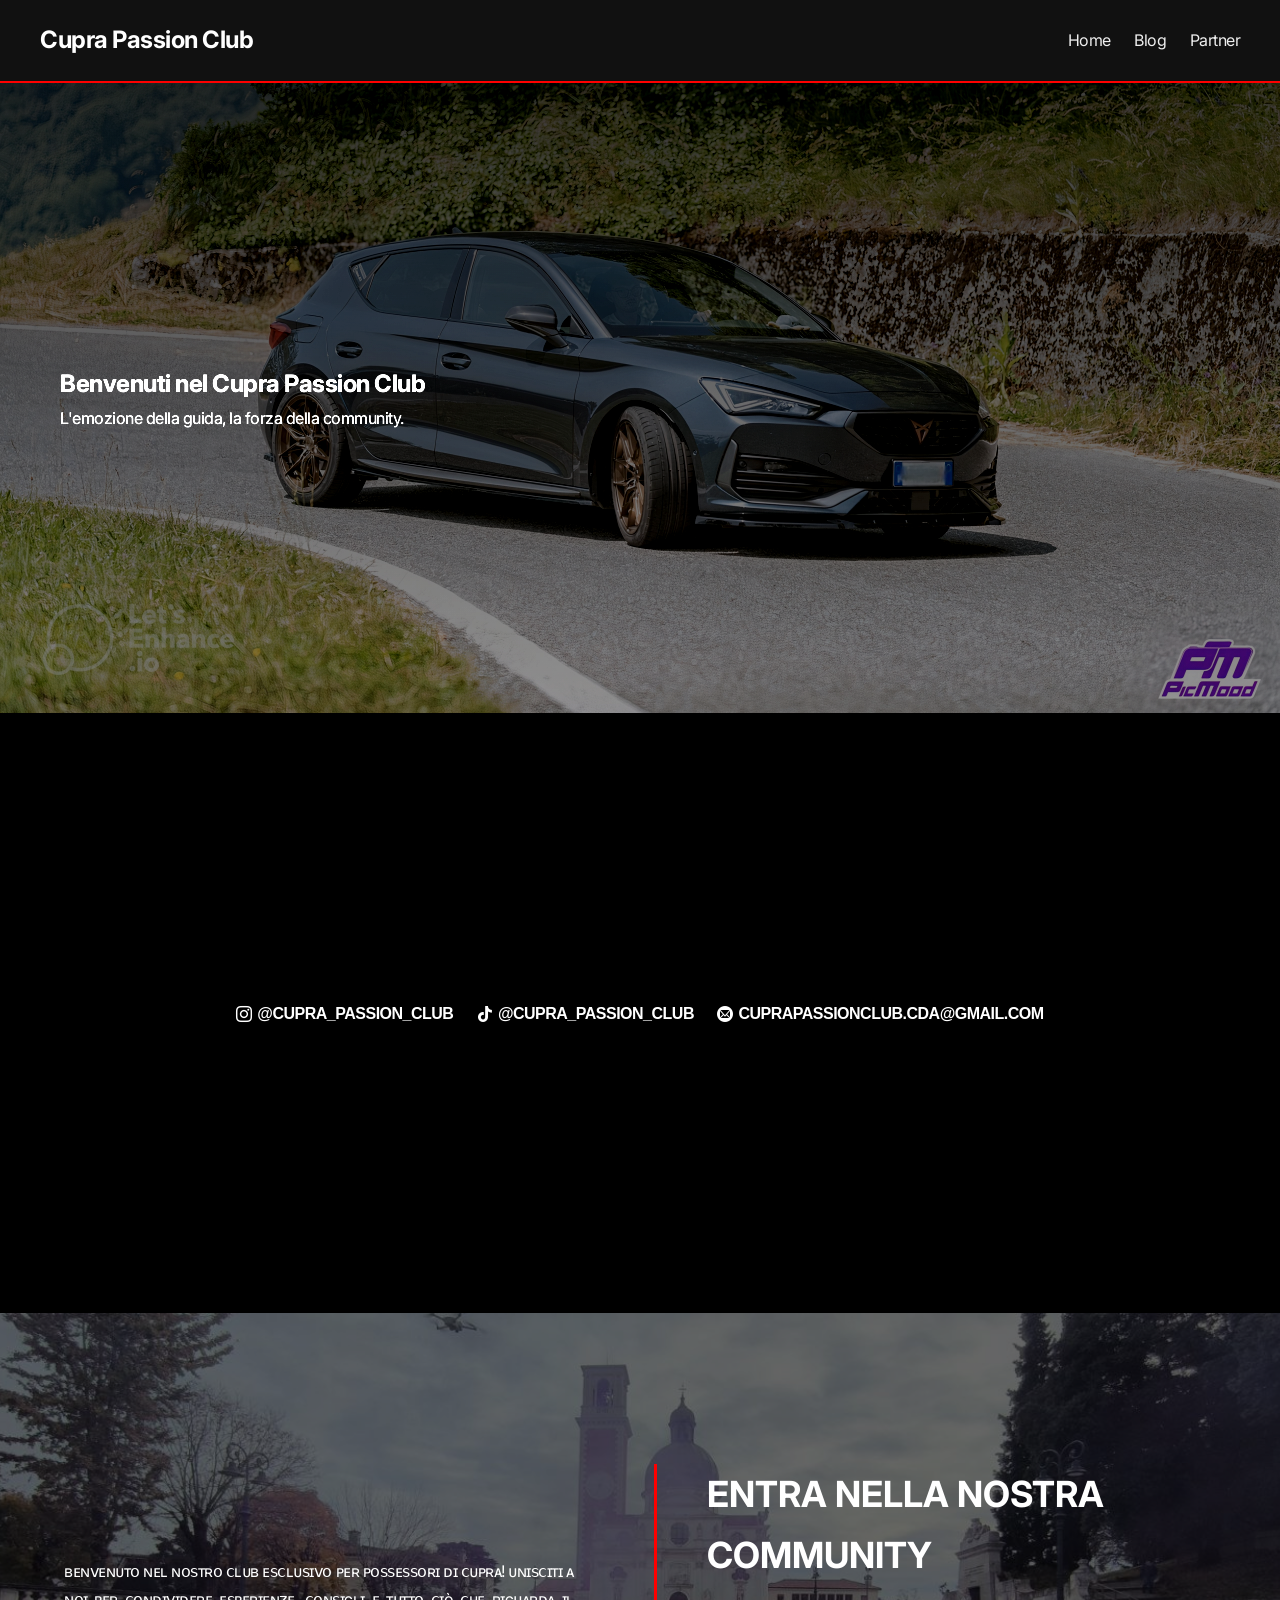
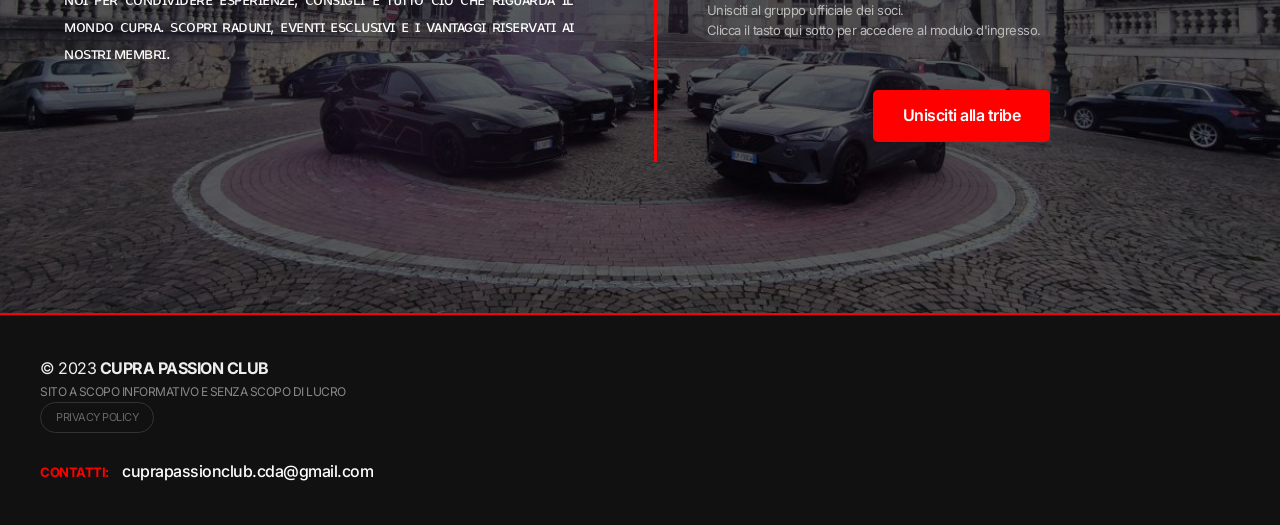
==== commit 77106471: "Update index.html" ====
--- a/index.html
+++ b/index.html
@@ -74,20 +74,19 @@
 
     </div>
 </section>
-      <footer>
+    <footer>
     <div class="footer-container">
-        <div class="footer-section">
+        <!-- BLOCCO SINISTRO: Info e Privacy -->
+        <div class="footer-left">
+            <p>© 2023 <strong>CUPRA PASSION CLUB</strong></p>
+            <p class="tagline">Sito a scopo informativo e senza scopo di lucro</p>
+            <a href="privacy.html" class="privacy-btn">PRIVACY POLICY</a>
+        </div>
+        
+        <!-- BLOCCO DESTRO: Contatti -->
+        <div class="footer-right">
             <span class="footer-label">CONTATTI:</span> 
             <a href="mailto:cuprapassionclub.cda@gmail.com" class="footer-link">cuprapassionclub.cda@gmail.com</a>
-        </div>
-        
-        <div class="footer-section main-info">
-            <p>© 2023 <strong>CUPRA PASSION CLUB</strong></p>
-            <p class="tagline">Sito a scopo informativo e senza scopo di lucro</p>
-        </div>
-
-        <div class="footer-section">
-            <a href="privacy.html" class="privacy-btn">PRIVACY POLICY</a>
         </div>
     </div>
 </footer>
--- a/css/style.css
+++ b/css/style.css
@@ -523,12 +523,65 @@
 /* FOOTER */
 /* -------------------------------- */
 footer {
+    background: #111;
+    border-top: 2px solid red;
+    padding: 40px 20px !important; /* Più respiro sopra e sotto */
     text-align: center;
-    background: #111;
-    /* La riga rossa del footer */
-    border-top: 2px solid red !important;
-    margin-top: 0 !important; 
-    padding: 30px 0 !important;
+    color: #eee;
+}
+
+.footer-container {
+    display: flex;
+    flex-direction: column;
+    gap: 25px; /* Spazio tra le righe */
+    max-width: 1200px;
+    margin: 0 auto;
+}
+
+.footer-label {
+    color: red;
+    font-weight: bold;
+    font-size: 13px;
+    margin-right: 10px;
+}
+
+.footer-link {
+    color: #fff;
+    text-decoration: none;
+    font-weight: 500;
+    transition: 0.3s;
+}
+
+.footer-link:hover {
+    color: red;
+}
+
+.main-info p {
+    margin: 5px 0;
+    font-size: 14px;
+    letter-spacing: 1px;
+}
+
+.tagline {
+    color: #888; /* Testo secondario un po' più spento */
+    font-size: 12px !important;
+    text-transform: uppercase;
+}
+
+.privacy-btn {
+    display: inline-block;
+    font-size: 11px;
+    color: #666;
+    text-decoration: none;
+    border: 1px solid #333;
+    padding: 5px 15px;
+    border-radius: 20px;
+    transition: 0.3s;
+}
+
+.privacy-btn:hover {
+    border-color: red;
+    color: red;
 }
 /* ============================================================
    SEZIONE RESPONSIVE (COPIA E INCOLLA IN FONDO AL TUO FILE)
@@ -715,8 +768,13 @@
     .partner-socials {
         justify-content: center;
     }
-    footer {
-        padding: 25px 15px !important;
+    .footer-section {
+        display: flex;
+        flex-direction: column;
+        gap: 5px;
+    }
+    .footer-link {
+        font-size: 13px; /* Evita che la mail esca dai bordi */
     }
 }
 
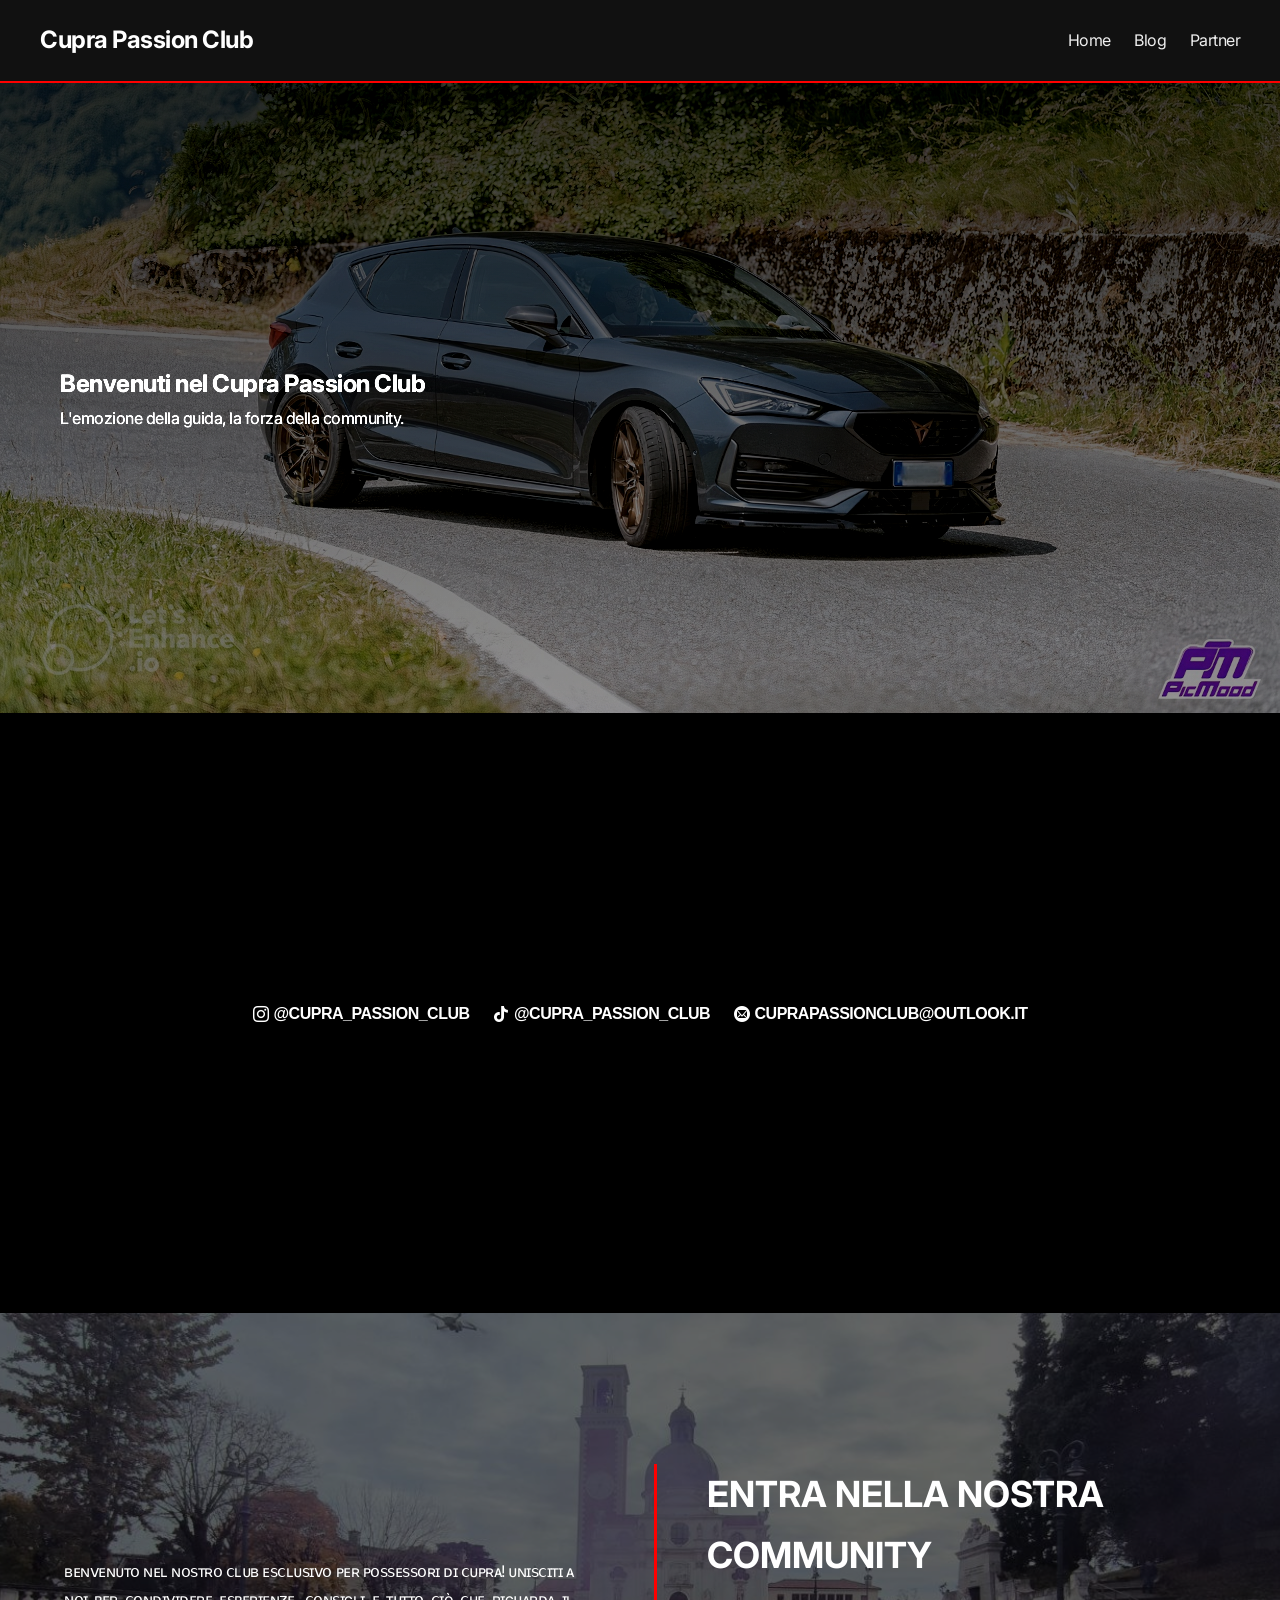
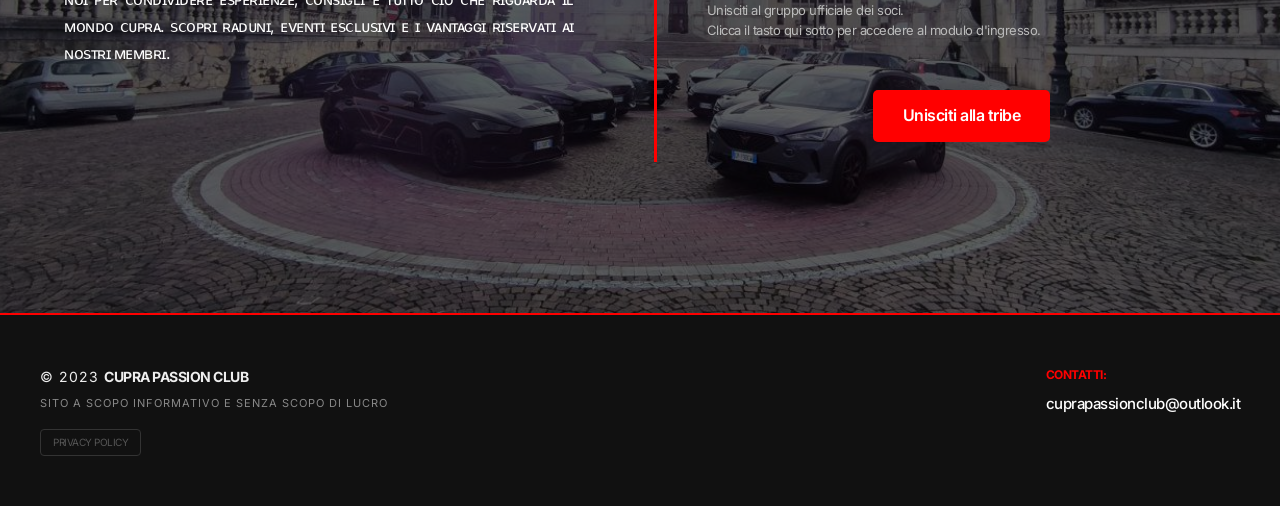
==== commit be3230b1: "Commit message for changes to be committed:" ====
--- a/index.html
+++ b/index.html
@@ -46,9 +46,9 @@
                 <i class="icon-tiktok"></i> <!-- Qui rimane Icomoon -->
                 <span class="testo-link">@cupra_passion_club</span> <!-- Qui metti il tuo font -->
             </a>
-            <a href="mailto:cuprapassionclub.cda@gmail.com" target="_blank">
+            <a href="mailto:cuprapassionclub@outlook.it" target="_blank">
                 <i class="icon-mail4"></i> <!-- Qui rimane Icomoon -->
-                <span class="testo-link">cuprapassionclub.cda@gmail.com</span> <!-- Qui metti il tuo font -->
+                <span class="testo-link">cuprapassionclub@outlook.it</span> <!-- Qui metti il tuo font -->
             </a>
        </div>
    </section>
@@ -86,7 +86,7 @@
         <!-- BLOCCO DESTRO: Contatti -->
         <div class="footer-right">
             <span class="footer-label">CONTATTI:</span> 
-            <a href="mailto:cuprapassionclub.cda@gmail.com" class="footer-link">cuprapassionclub.cda@gmail.com</a>
+            <a href="mailto:cuprapassionclub@outlook.it" class="footer-link">cuprapassionclub@outlook.it</a>
         </div>
     </div>
 </footer>
--- a/css/style.css
+++ b/css/style.css
@@ -525,64 +525,124 @@
 footer {
     background: #111;
     border-top: 2px solid red;
-    padding: 40px 20px !important; /* Più respiro sopra e sotto */
-    text-align: center;
+    padding: 50px 40px !important; /* Più spazio laterale su PC */
     color: #eee;
 }
 
 .footer-container {
     display: flex;
-    flex-direction: column;
-    gap: 25px; /* Spazio tra le righe */
-    max-width: 1200px;
+    justify-content: space-between; /* Spinge uno a sinistra e l'altro a destra */
+    align-items: flex-start;       /* Allinea i blocchi in alto */
+    max-width: 1300px;
     margin: 0 auto;
+}
+
+/* --- STILE SINISTRA --- */
+.footer-left {
+    text-align: left;
+}
+
+.footer-left p {
+    margin-bottom: 5px;
+    font-size: 14px;
+    letter-spacing: 1px;
+}
+
+.tagline {
+    color: #888;
+    font-size: 11px !important;
+    text-transform: uppercase;
+    margin-bottom: 15px !important;
+}
+
+.privacy-btn {
+    display: inline-block;
+    font-size: 10px;
+    color: #555;
+    text-decoration: none;
+    border: 1px solid #333;
+    padding: 4px 12px;
+    border-radius: 4px;
+    transition: 0.3s;
+}
+
+.privacy-btn:hover {
+    border-color: red;
+    color: red;
+}
+
+/* --- STILE DESTRA --- */
+.footer-right {
+    text-align: right;
 }
 
 .footer-label {
     color: red;
     font-weight: bold;
-    font-size: 13px;
-    margin-right: 10px;
+    font-size: 12px;
+    display: block; /* Mette la scritta "CONTATTI" sopra la mail */
+    margin-bottom: 5px;
 }
 
 .footer-link {
     color: #fff;
     text-decoration: none;
+    font-size: 15px;
     font-weight: 500;
     transition: 0.3s;
 }
 
 .footer-link:hover {
+    letter-spacing: 1px; /* Effetto dinamico al passaggio del mouse */
+}
+/* Regole specifiche per la pagina privacy senza toccare .article generale */
+.privacy-body h2 {
+    font-size: 20px;
+    color: red; /* Titoli dei paragrafi in rosso per lo stile Cupra */
+    margin-top: 35px;
+    margin-bottom: 10px;
+    text-transform: uppercase;
+}
+
+.privacy-body p {
+    margin-bottom: 15px;
+    opacity: 0.9; /* Leggermente più spento per non stancare la vista */
+}
+
+.privacy-list {
+    margin: 15px 0 25px 25px; /* Spazio per l'elenco */
+}
+
+.privacy-list li {
+    color: #eee;
+    margin-bottom: 8px;
+    list-style-type: square; /* Punto elenco quadrato */
+}
+
+.privacy-body a {
     color: red;
-}
-
-.main-info p {
-    margin: 5px 0;
+    text-decoration: underline;
+}
+.back-container {
+    margin-top: 50px;
+    text-align: center;
+    border-top: 1px solid #333;
+    padding-top: 30px;
+}
+
+.btn-back {
+    color: red;
+    text-decoration: none;
+    font-weight: bold;
+    text-transform: uppercase;
     font-size: 14px;
-    letter-spacing: 1px;
-}
-
-.tagline {
-    color: #888; /* Testo secondario un po' più spento */
-    font-size: 12px !important;
-    text-transform: uppercase;
-}
-
-.privacy-btn {
-    display: inline-block;
-    font-size: 11px;
-    color: #666;
-    text-decoration: none;
-    border: 1px solid #333;
-    padding: 5px 15px;
-    border-radius: 20px;
     transition: 0.3s;
 }
 
-.privacy-btn:hover {
-    border-color: red;
-    color: red;
-}
+.btn-back:hover {
+    letter-spacing: 2px; /* Un piccolo effetto "cattivo" al passaggio del mouse */
+}
+
 /* ============================================================
    SEZIONE RESPONSIVE (COPIA E INCOLLA IN FONDO AL TUO FILE)
    ============================================================ */
@@ -703,24 +763,24 @@
     flex-direction: column; /* Li mettiamo uno sotto l'altro */
     align-items: center;    /* Li centriamo perfettamente */
     gap: 15px;             /* Spazio tra i vari social */
-}
-
-.video-overlay a {
-    font-size: 14px !important;
-    text-align: center;
-    word-break: break-all; /* Fondamentale per la mail: se è troppo lunga, va a capo invece di uscire dai bordi */
-    width: 100%;
-    margin: 0 !important;
-    display: flex;
-    align-items: center;
-    justify-content: center;
-    gap: 10px; /* Spazio tra l'icona e il testo del social */
-}
-
-.testo-link {
-    font-size: 14px !important;
-    letter-spacing: 1px;
-}
+  }
+
+    .video-overlay a {
+        font-size: 14px !important;
+        text-align: center;
+        word-break: break-all; /* Fondamentale per la mail: se è troppo lunga, va a capo invece di uscire dai bordi */
+        width: 100%;
+        margin: 0 !important;
+        display: flex;
+        align-items: center;
+        justify-content: center;
+        gap: 10px; /* Spazio tra l'icona e il testo del social */
+    }
+    
+    .testo-link {
+        font-size: 14px !important;
+        letter-spacing: 1px;
+    }
     /* 5. GRIGLIE (Membri, Blog, Partner) */
     .members-grid, .partner-grid.big, .blog-grid {
         grid-template-columns: 1fr !important; /* Forza una sola colonna */
@@ -768,13 +828,46 @@
     .partner-socials {
         justify-content: center;
     }
-    .footer-section {
-        display: flex;
-        flex-direction: column;
-        gap: 5px;
-    }
+     .footer-container {
+        flex-direction: column; /* Torna in verticale */
+        align-items: center;    /* Centra tutto */
+        text-align: center;
+        gap: 30px;
+    }
+    
+    .footer-left, .footer-right {
+        text-align: center;
+    }
+
     .footer-link {
-        font-size: 13px; /* Evita che la mail esca dai bordi */
+        font-size: 13px; /* Riduce la mail per non farla uscire dai bordi */
+    }
+    /* AGGIUNGI QUESTO DENTRO IL @media (max-width: 768px) CHE HAI GIÀ IN FONDO */
+    .article, .privacy-body {
+        padding: 20px !important; 
+        text-align: left !important; /* Forza l'allineamento a sinistra */
+    }
+
+    .privacy-body * {
+        text-align: left !important; 
+        word-spacing: normal !important;
+        letter-spacing: normal !important;
+    }
+
+    .privacy-body ul {
+        padding-left: 25px !important; 
+        margin-top: 10px;
+        margin-bottom: 20px;
+    }
+
+    .privacy-body li {
+        text-align: left !important;
+        margin-bottom: 10px;
+    }
+
+    .privacy-body a {
+        word-break: break-word !important; 
+        display: inline-block;
     }
 }
 
